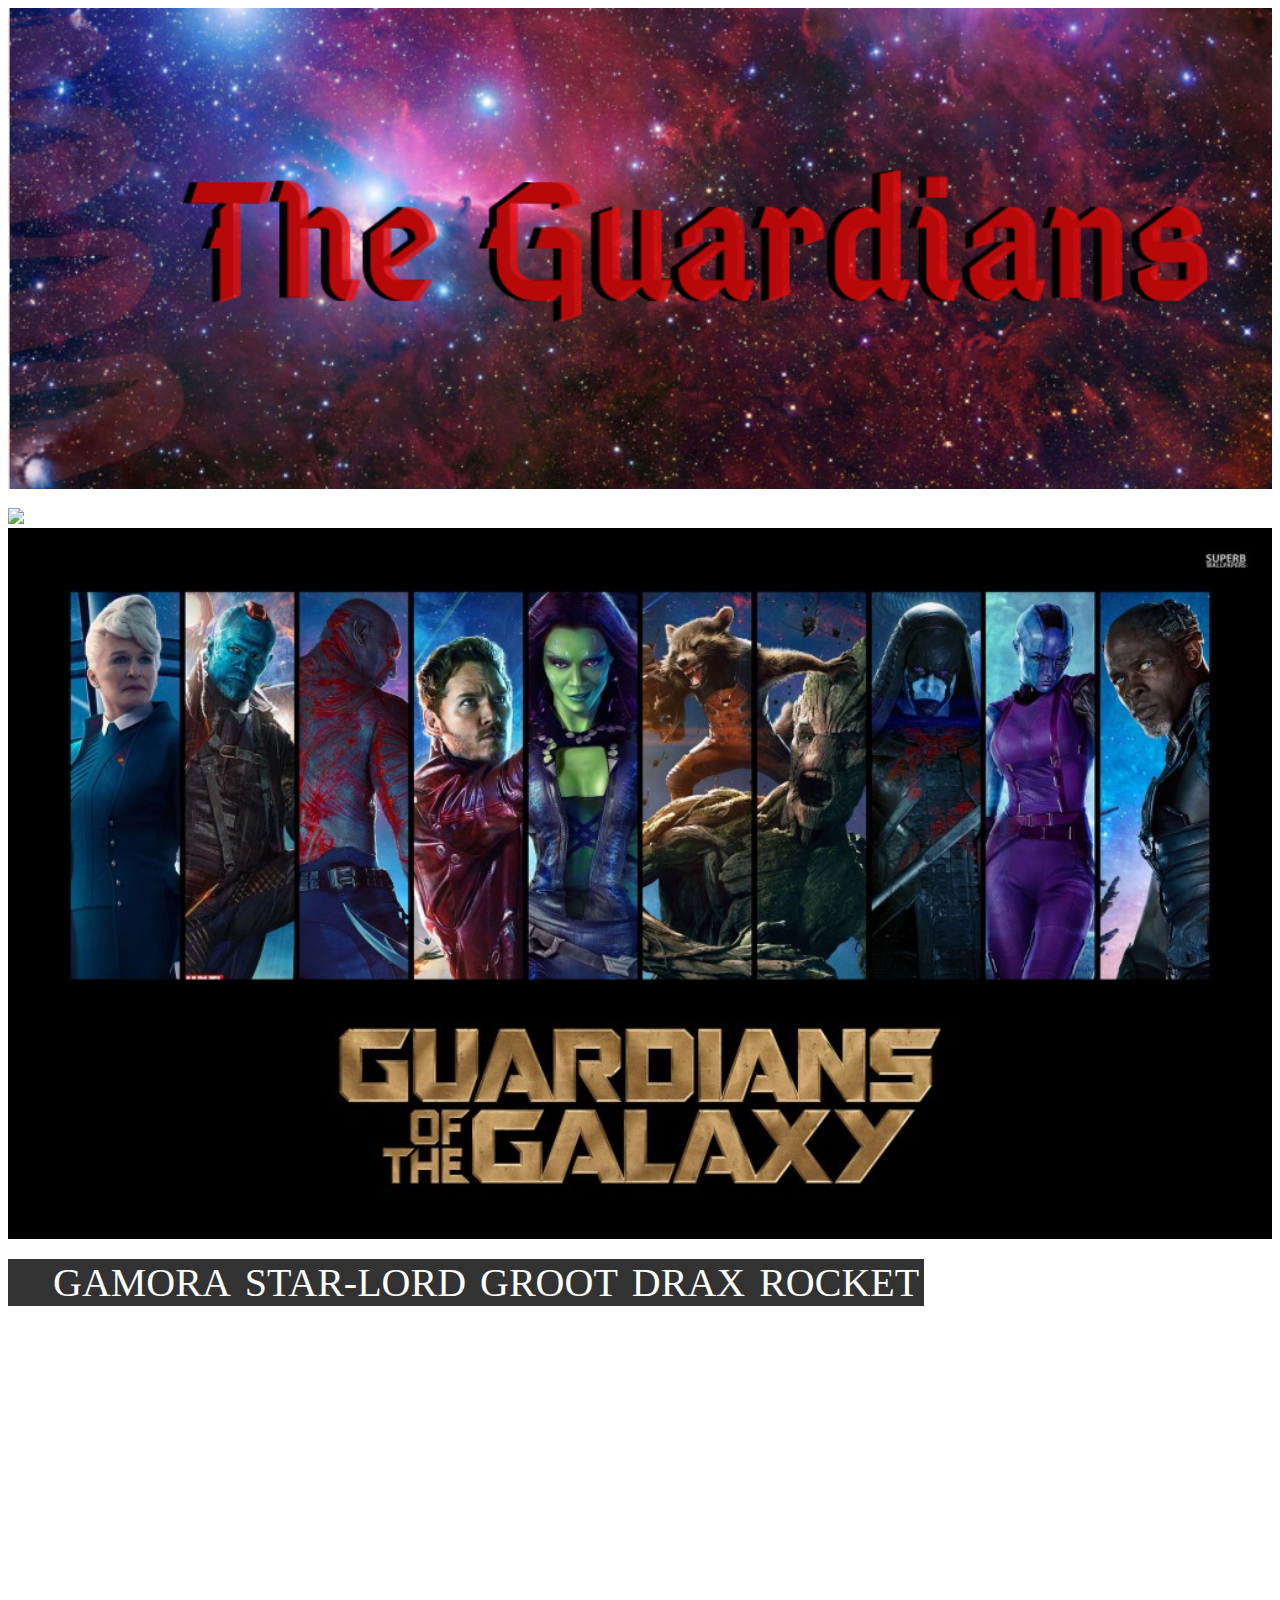
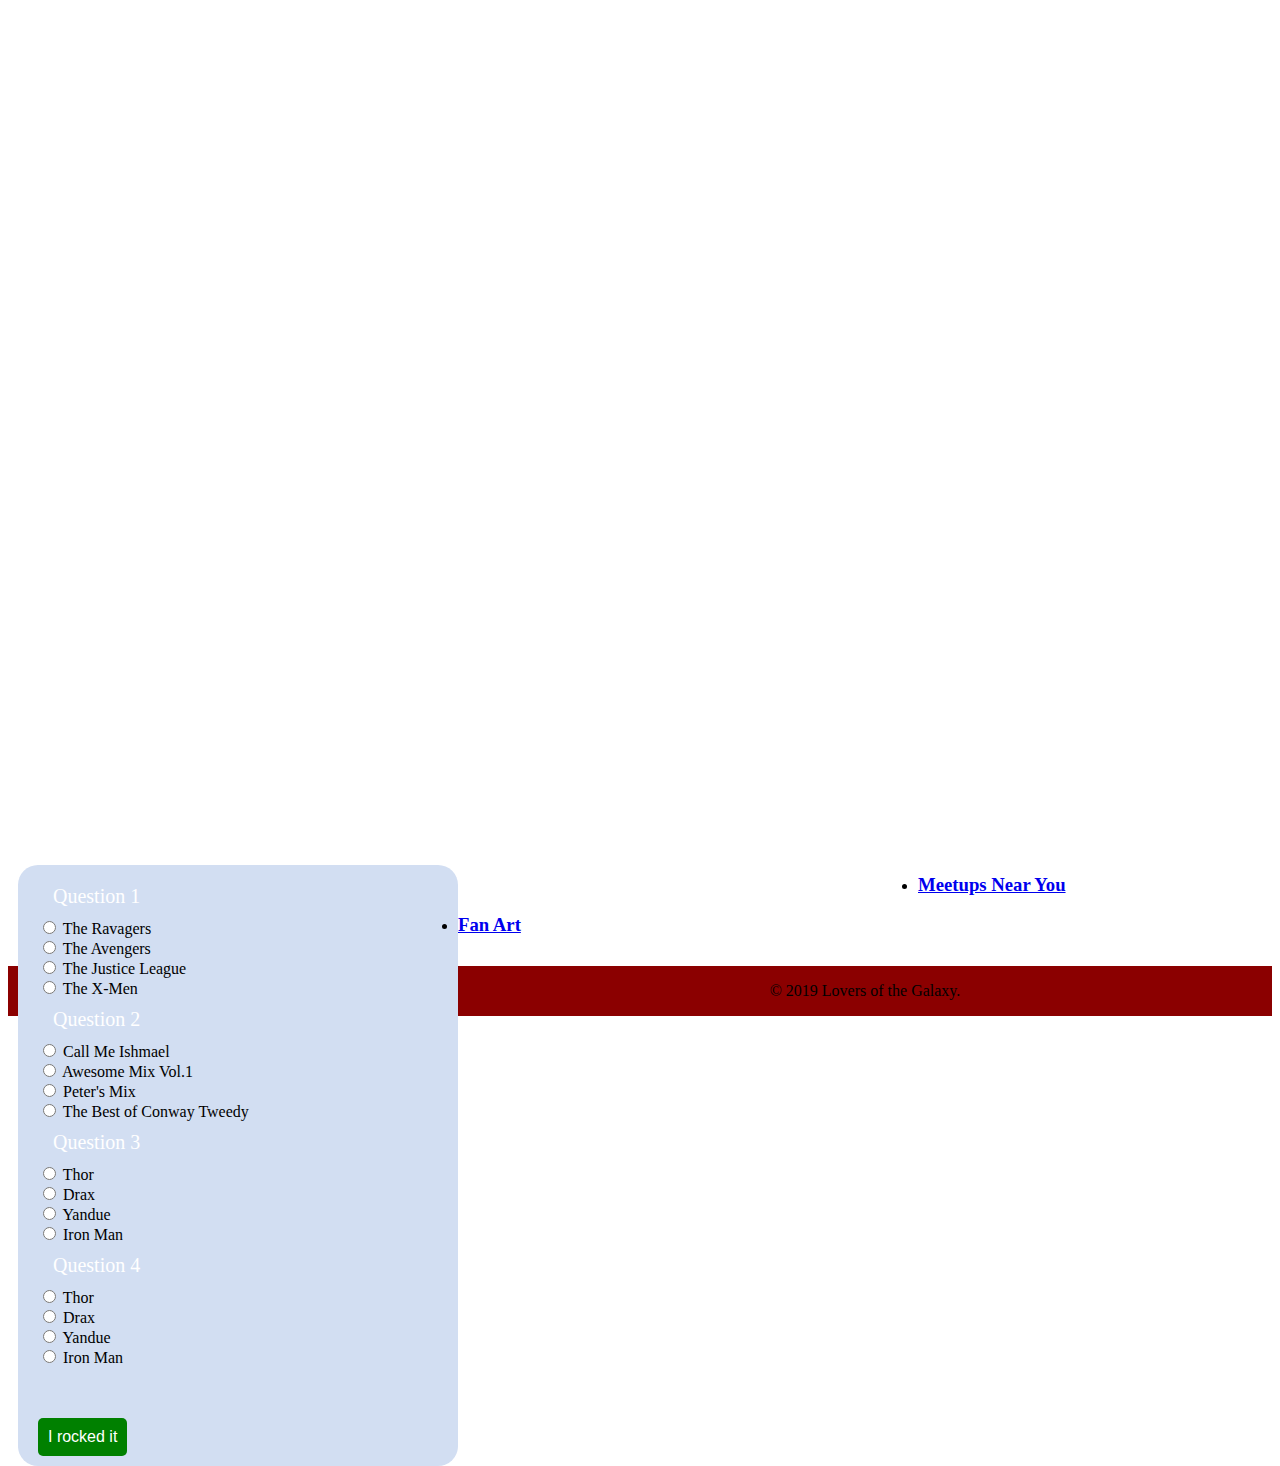
==== index.html @ bdd8164f "updated from last night" ====
<!DOCTYPE html>
<html>
<head>
    <title> Galaxy Fans</title>
    <!-- <link rel="stylesheet" href="./css/gamorastyle.css" -->
  <link rel="stylesheet" href="./css/main.css">


</head>

<body>

    <div class ="main-header">

<img src="./img/header.png">
    </div>



      <img src="https://icdn4.digitaltrends.com/image/guardians-of-the-galaxy-vol-2-2-1195x796.jpg" >
      <img src ="./img/main_page.jpg">
<!-- navigation -->
<div class="container2">
      <ul class="main-nav">
          <li><a href="./gamora.html"> Gamora </a></li>
          <li><a href="./starlord.html"> Star-Lord </a></li>
          <li><a href="./groot.html"> Groot </a></li>
          <li><a href="./drax.html"> Drax </a></li>
          <li><a href="./rocket.html"> Rocket </a></li>
      </ul>


<!--Text Begins-->



        <div class="welcome">
                <h2> Welcome </h2>
            <p> If you overwork it you become a cloud killer. There's nothing worse than a cloud killer. You can bend rivers. But when I get home, the only thing I have power over is the garbage. If you hypnotize it, it will go away. Look at them little rascals.

Let's do that again. A tree cannot be straight if it has a crooked trunk. By now you should be quite happy about what's happening here. Automatically, all of these beautiful, beautiful things will happen. This is your world, whatever makes you happy you can put in it. Go crazy.

Have fun with it. Didn't you know you had that much power? You can move mountains. You can do anything. See how easy it is to create a little tree right in your world.

            </p>
        </div>

<div class="container">
  	<div class="clearfix">

                <div class="secondary-col clearfix">

                    <h2> Galaxy Fans Unite </h2>
                    <p> If you overwork it you become a cloud killer. There's nothing worse than a cloud killer. You can bend rivers. But when I get home, the only thing I have power over is the garbage. If you hypnotize it, it will go away. Look at them little rascals.

              Let's do that again. A tree cannot be straight if it has a crooked trunk. By now you should be quite happy about what's happening here. Automatically, all of these beautiful, beautiful things will happen. This is your world, whatever makes you happy you can put in it. Go crazy.

              Have fun with it. Didn't you know you had that much power? You can move mountains. You can do anything. See how easy it is to create a little tree right in your world.

              We start with a vision in our heart, and we put it on canvas. All you have to do is let your imagination go wild. If I paint something, I don't want to have to explain what it is. Learn when to stop. We have all at one time or another mixed some mud. Any little thing can be your friend if you let it be.
                    </p>

                  </div>

              <div class="primary-col clearfix">
                  <h2> New and Exciting </h2>

                <p> Let's do that again. A tree cannot be straight if it has a crooked trunk. By now you should be quite happy about what's happening here. Automatically, all of these beautiful, beautiful things will happen. This is your world, whatever makes you happy you can put in it. Go crazy.

                Have fun with it. Didn't you know you had that much power? You can move mountains. You can do anything. See how easy it is to create a little tree right in your world.

                We start with a vision in our heart, and we put it on canvas. All you have to do is let your imagination go wild. If I paint something, I don't want to have to explain what it is. Learn when to stop. We have all at one time or another mixed some mud. Any little thing can be your friend if you let it be.
                      </p>
                </div>
          </div>

</div>

        <div class="text3">
<!-- will be able to take quick 10 question quiz on GOTG -->
                  <h2> Are you a superfan? Take the quiz! </h2>
                  <p> If you overwork it you become a cloud killer. There's nothing worse than a cloud killer. You can bend rivers. But when I get home, the only thing I have power over is the garbage. If you hypnotize it, it will go away. Look at them little rascals.

            Let's do that again. A tree cannot be straight if it has a crooked trunk. By now you should be quite happy about what's happening here. Automatically, all of these beautiful, beautiful things will happen. This is your world, whatever makes you happy you can put in it. Go crazy.

            Have fun with it. Didn't you know you had that much power? You can move mountains. You can do anything. See how easy it is to create a little tree right in your world.

            We start with a vision in our heart, and we put it on canvas. All you have to do is let your imagination go wild. If I paint something, I don't want to have to explain what it is. Learn when to stop. We have all at one time or another mixed some mud. Any little thing can be your friend if you let it be.
                  </p>
                </div>
<!-- Quiz -->

  <div class="quiz">

        <form id = "quiz" name = "quiz" >

                  <p> Question 1</p>
                  <input id = "mc" type = "radio" name = "question1" value = "The Ravagers"> The Ravagers<br>
                  <input id = "mc" type = "radio" name = "question1" value = "The Avengers"> The Avengers<br>
                  <input id = "mc" type = "radio" name = "question1" value = "The Justice League"> The Justice League<br>
                  <input id = "mc" type = "radio" name = "question1" value = "The X-Men"> The X-Men<br>
                  <p> Question 2  </p>
                  <input id = "mc" type = "radio" name = "question2" value = "Call Me Ishmel"> Call Me Ishmael <br>
                  <input id = "mc" type = "radio" name = "question2" value = "Awesome Mix Vol. 1" > Awesome Mix Vol.1<br>
                  <input id = "mc" type = "radio" name = "question2" value = "Peter's Mix" > Peter's Mix <br>
                  <input id = "mc" type = "radio" name = "question2" value = "The Best of Conway Tweedy" > The Best of Conway Tweedy <br>
                  <p> Question 3</p>
                  <input id = "mc" type = "radio" name = "question3" value = "Thor"> Thor <br>
                  <input id = "mc" type = "radio" name = "question3" value = "Drax"> Drax <br>
                  <input id = "mc" type = "radio" name = "question3" value = "Yandue"> Yandue <br>
                  <input id = "mc" type = "radio" name = "question3" value = "Iron_Man"> Iron Man <br>
                  <p> Question 4</p>
                  <input id = "mc" type = "radio" name = "question4" value = "Thor"> Thor <br>
                  <input id = "mc" type = "radio" name = "question4" value = "Drax"> Drax <br>
                  <input id = "mc" type = "radio" name = "question4" value = "Yandue"> Yandue <br>
                  <input id = "mc" type = "radio" name = "question4" value = "Iron_Man"> Iron Man <br>
                    <br><br>
                  <input id = "button" type = "button" value = "I rocked it" onclick = "check();">
          </form>

          <div id = "once_checked">
            <p id = "number_correct"></p>
            <p id ="message"></p>

          </div>
        </div>

              <!-- links to other sites -->

    <div class="links">
      <!-- Chat box so you can find places to meet in your city questions city state zip code opens form -->
          <li><a href="#">  <h3> Meetups Near You </h3> </a></li>
    </div>

    <div class="links">
      <!-- Links to Deviant art fan page of GOTG will open new tab  -->
          <li><a href="https://www.deviantart.com/popular-all-time/?section=&global=1&q=guardians+of+the+galaxy">  <h3> Fan Art </h3> </a></li>
    </div>
      <footer class= "main-footer">
          <span>&copy; 2019 Lovers of the Galaxy.</span>
      </footer>
        <script src= "./js/apps.js"></script>
  </body>
</html>
---- css/gamorastyle.css ----
body {
  background-attachment: fixed;
  background-image: url("https://i.pinimg.com/originals/20/fe/d6/20fed66c2bb51531210bff6a560cf13b.jpg");
  background-repeat:no-repeat;
  background-size: cover;

}


img {
  width:100%;
  max-width:70%;

}

/* img,
drax {
  width:100%;
  max-width:100%;
} */

p {
 margin:25px 50px 25px 50px;
 padding: 0 10px 0 10px ;
 color: white;
 font-size: 10px;
}

h1 {
   font-size: 50px;
   padding: -10px 0 ;

 }

/* Containers */

.main-footer {
  background: darkgreen;
  padding:1em 0;
  margin-top: 30px;
  text-align:center;
}
/* Navigation Bar */
.main-nav  {
  display:block;
  text-align: right;
  padding: 10px 15px;


}

.main-nav a {
  font-size: 2em;
  color: red;
  text-transform: uppercase;
  text-decoration: none;
}

.main-nav a:hover {
  color: #093a58;
  text-decoration:none;
}



.main-nav li {
  display:inline;
  margin-left:10px;

}






/* =================================
  Media Queries- Responsive Layout
==================================== */

@media (min-width: 789px) {

  .main-header {
    position:fixed;
    width:100%;
    box-shadow: 0 1px 4px rgba(0, 0, 0, .4);
    top:0;


  }

  body {
    padding-top:83px;
  }

}

@media (min-width:300px {

  .main-header {
    position:fixed;
    width:100%;
    background: grey;
    box-shadow: 0 1px 4px rbga(0, 0, 0, .4);
    top:0;
  }


}
---- css/main.css ----
/* =============================
Base Styles ===================== */

/*main  */
 @font-face {
  font-family:"myFirstFont";
  src: url(http://fontstruct.com/fontstructions/show/1028404);
}

body {
  background-attachment: fixed;
  background-image: url("https://png.pngtree.com/thumb_back/fw800/back_pic/04/10/56/445818251bc163e.jpg");
  background-repeat:no-repeat;
  background-size: cover;



}


h1 {
  color: White;
  Font-size: 60px;


}

h2 {
  color:white;
  font-size: 50px;

}

img {
  max-width:100%;
  width: 100%;
  padding-top: 0em:

}


p {
  color:white;
  font-family: cursive;
  margin:10px 15px ;
}


.welcome {
  padding: 0 50px 0 50px;


}

.text3 {

}




/* ---- Layout Containers ---- */
.main-header {
  margin-bottom: 15px;

}


.main-nav {
  color: red;
  background-color: black;
  opacity:.8;
  display:inline-block;
}

.main-footer {
  background: darkred;
  padding:1em 0;
  margin-top: 30px;
  text-align:center;
}


/*Main Navigation*/

.main-nav a{
  color:white;
  font-size: 40px;
  padding: 1px 5px;
  text-decoration: none;
  text-transform: uppercase;


}
.main-nav a:hover {
  color: green;
  text-decoration: none;
  text-transform: uppercase;


}

/* Quiz */
once_checked {
    visibility: hidden;
}

#quiz {
	margin-left: 10px;
	background: #d2def2;
	padding: 10px 20px 10px 20px;
	width: 400px;
	border-radius: 20px;
	float: left;

}
#button {
	background: green;
	border: none;
	border-radius: 5px;
	padding: 10px;
	color: white;
	font-size: 16px;
	transition-duration: .5s;
	margin-top: 15px;
}



#button:hover {
	background: white;
	border: 1px solid green;
	color: black;
	cursor: pointer;

}

#once_checked {
	visibility: hidden;
	background: #ff5459;
	padding: 10px 20px 10px 20px;
	width: 400px;
	border-radius: 20px;
	float: left;
	margin-left: 20px;
	font-size: 30px;


}
#mc {
	display: inline;
} 



/* Bottom links */
.links a:hover {
  color: green;
  text-decoration: none;
}


.main-nav li {
  display: inline-block;
  color: red;
  text-decoration: none;

}

/* Responsive Layout */

@media (min-width: 789px) {

.container {
   width:100%;
   margin: auto;

 }
 p {
   font-size: 2em;

 }


   .primary-col {
     /* background-color: lightgrey;
     background-size: cover;
     opacity:.5; */
     float:left;
     width:auto;

   }

   .secondary-col {
     /* background-color: lightgrey;
     background-size: cover;
     opacity:.5; */
     float:left;
     width:auto;

   }

  /* columns */

  .clearfix::after {
    content: "";
      clear: both;
    display: table;

}


@media (min-width: 1015px) {

.container {
   width:100%;
   margin: auto;

 }
 p {
 font-size: 20px;}


   .primary-col {
     /* background-color: lightgrey;
     background-size: cover;
     opacity:.5; */
     float:left;
     width:60%;

   }

   .secondary-col {
     /* background-color: lightgrey;
     background-size: cover;
     opacity:.5; */
     float:right;
     width:40%;

   }
   .clearfix::after {
     content: "";
       clear: both;
     display: table;

   }
}
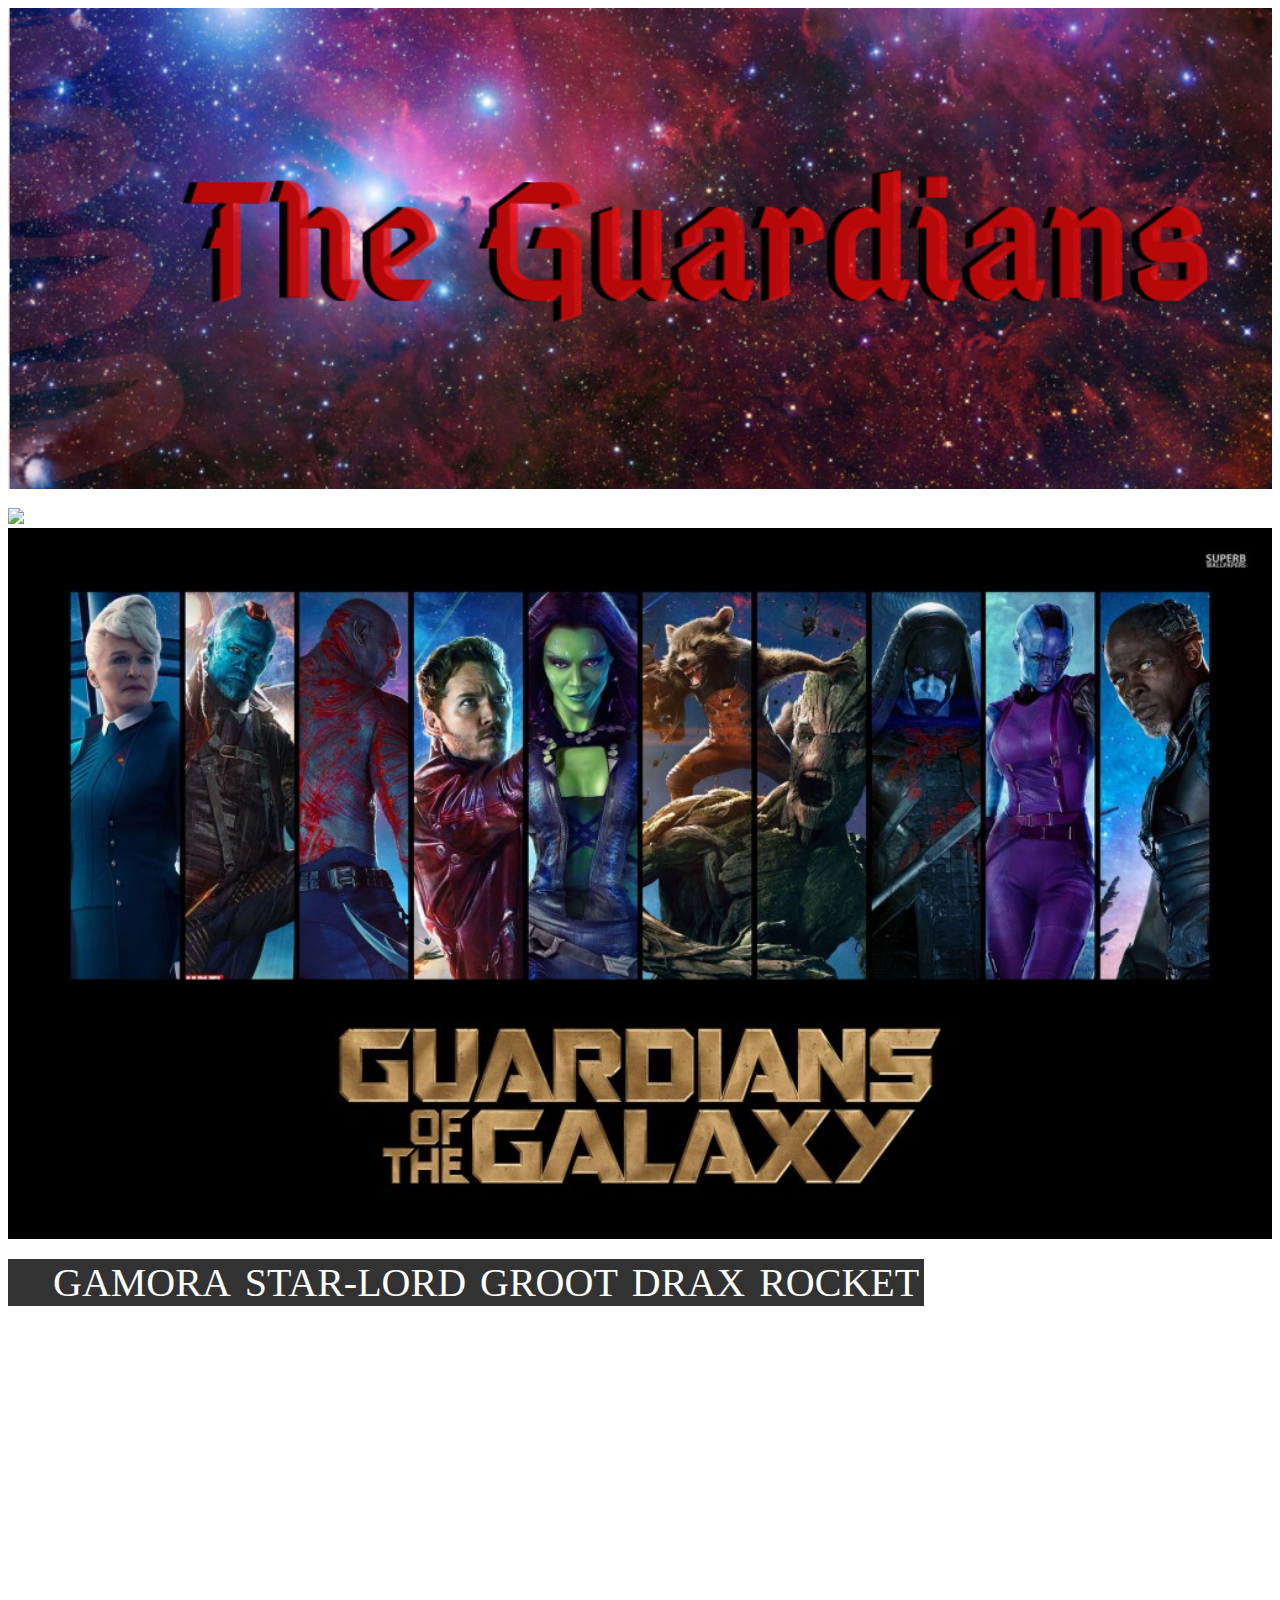
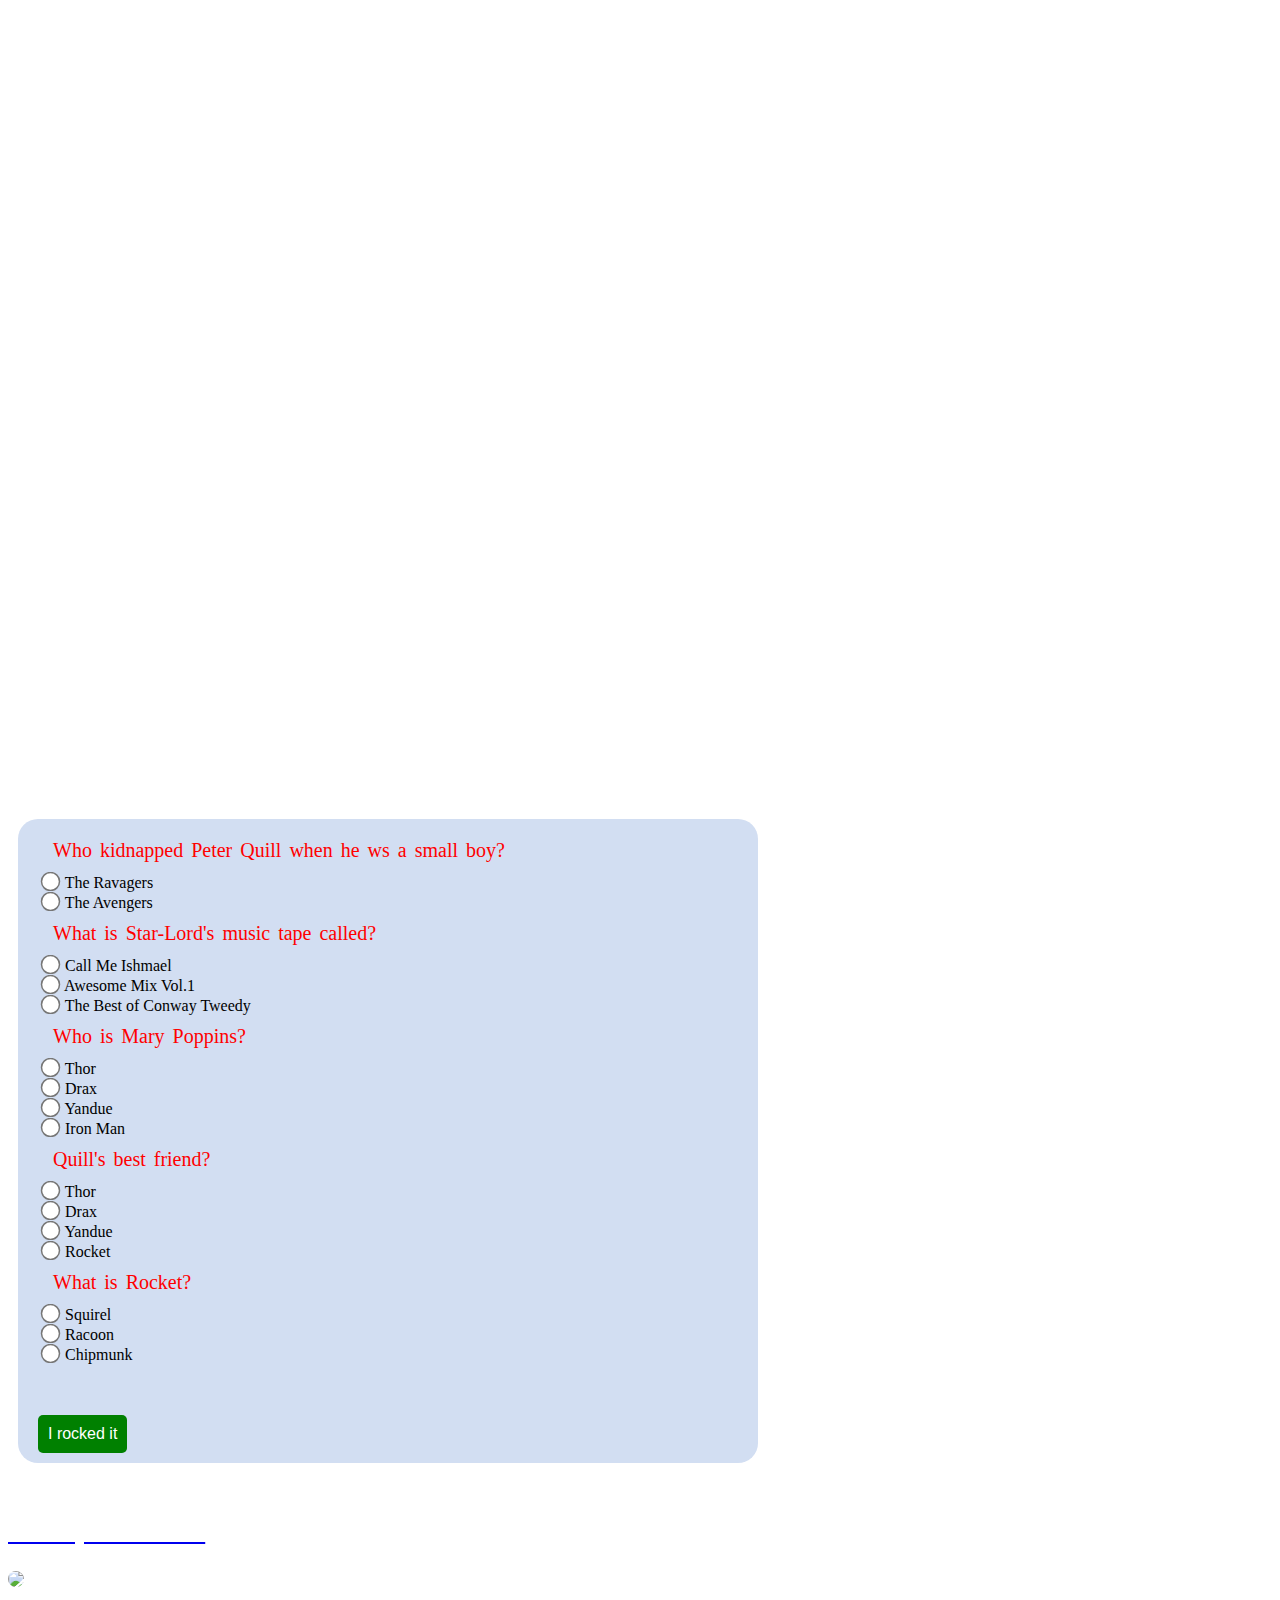
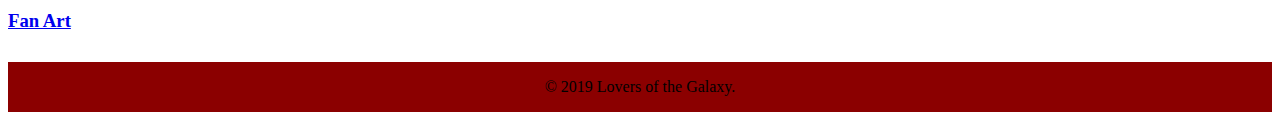
==== commit 9b209dd6: "form tweaks" ====
--- a/index.html
+++ b/index.html
@@ -78,49 +78,47 @@
 
         <div class="text3">
 <!-- will be able to take quick 10 question quiz on GOTG -->
-                  <h2> Are you a superfan? Take the quiz! </h2>
+                  <h2> Are you a superfan? Take the quick quiz! </h2>
                   <p> If you overwork it you become a cloud killer. There's nothing worse than a cloud killer. You can bend rivers. But when I get home, the only thing I have power over is the garbage. If you hypnotize it, it will go away. Look at them little rascals.
 
-            Let's do that again. A tree cannot be straight if it has a crooked trunk. By now you should be quite happy about what's happening here. Automatically, all of these beautiful, beautiful things will happen. This is your world, whatever makes you happy you can put in it. Go crazy.
-
-            Have fun with it. Didn't you know you had that much power? You can move mountains. You can do anything. See how easy it is to create a little tree right in your world.
-
-            We start with a vision in our heart, and we put it on canvas. All you have to do is let your imagination go wild. If I paint something, I don't want to have to explain what it is. Learn when to stop. We have all at one time or another mixed some mud. Any little thing can be your friend if you let it be.
+            Let's do that again. xplain what it is. Learn when to stop. We have all at one time or another mixed some mud. Any little thing can be your friend if you let it be.
                   </p>
                 </div>
-<!-- Quiz -->
+<!-- Quiz Form  -->
 
   <div class="quiz">
 
         <form id = "quiz" name = "quiz" >
 
-                  <p> Question 1</p>
+                  <p class="questions"> Who kidnapped Peter Quill when he ws a small boy?</p>
                   <input id = "mc" type = "radio" name = "question1" value = "The Ravagers"> The Ravagers<br>
                   <input id = "mc" type = "radio" name = "question1" value = "The Avengers"> The Avengers<br>
-                  <input id = "mc" type = "radio" name = "question1" value = "The Justice League"> The Justice League<br>
-                  <input id = "mc" type = "radio" name = "question1" value = "The X-Men"> The X-Men<br>
-                  <p> Question 2  </p>
+
+                  <p class="questions"> What is Star-Lord's music tape called?  </p>
                   <input id = "mc" type = "radio" name = "question2" value = "Call Me Ishmel"> Call Me Ishmael <br>
-                  <input id = "mc" type = "radio" name = "question2" value = "Awesome Mix Vol. 1" > Awesome Mix Vol.1<br>
-                  <input id = "mc" type = "radio" name = "question2" value = "Peter's Mix" > Peter's Mix <br>
+                  <input id = "mc" type = "radio" name = "question2" value = "Awesome Mix Vol.1" > Awesome Mix Vol.1<br>
                   <input id = "mc" type = "radio" name = "question2" value = "The Best of Conway Tweedy" > The Best of Conway Tweedy <br>
-                  <p> Question 3</p>
+                  <p class="questions"> Who is Mary Poppins?</p>
                   <input id = "mc" type = "radio" name = "question3" value = "Thor"> Thor <br>
                   <input id = "mc" type = "radio" name = "question3" value = "Drax"> Drax <br>
                   <input id = "mc" type = "radio" name = "question3" value = "Yandue"> Yandue <br>
                   <input id = "mc" type = "radio" name = "question3" value = "Iron_Man"> Iron Man <br>
-                  <p> Question 4</p>
+                  <p class="questions">Quill's best friend?</p>
                   <input id = "mc" type = "radio" name = "question4" value = "Thor"> Thor <br>
                   <input id = "mc" type = "radio" name = "question4" value = "Drax"> Drax <br>
                   <input id = "mc" type = "radio" name = "question4" value = "Yandue"> Yandue <br>
-                  <input id = "mc" type = "radio" name = "question4" value = "Iron_Man"> Iron Man <br>
+                  <input id = "mc" type = "radio" name = "question4" value = "Rocket"> Rocket <br>
+                  <p class="questions"> What is Rocket?</p>
+                  <input id = "mc" type = "radio" name = "question5" value = "Squirel"> Squirel <br>
+                  <input id = "mc" type = "radio" name = "question5" value = "Raccoon"> Racoon <br>
+                  <input id = "mc" type = "radio" name = "question5" value = "Chipmunk"> Chipmunk <br>
                     <br><br>
                   <input id = "button" type = "button" value = "I rocked it" onclick = "check();">
           </form>
 
           <div id = "once_checked">
             <p id = "number_correct"></p>
-            <p id ="message"></p>
+            <p id ="messages"></p>
 
           </div>
         </div>
@@ -129,7 +127,8 @@
 
     <div class="links">
       <!-- Chat box so you can find places to meet in your city questions city state zip code opens form -->
-          <li><a href="#">  <h3> Meetups Near You </h3> </a></li>
+          <li><a href="https://www.meetup.com/find/games-sci-fi/">  <h3 class="meetUps"> Meetups Near You </h3> </a></li>
+          <img src ="./img/meetUpBanner.png" class="banner">
     </div>
 
     <div class="links">
--- a/css/main.css
+++ b/css/main.css
@@ -21,7 +21,7 @@
 
 h1 {
   color: White;
-  Font-size: 60px;
+  font-size: 60px;
 
 
 }
@@ -42,18 +42,24 @@
 
 p {
   color:white;
-  font-family: cursive;
   margin:10px 15px ;
-}
-
-
+  font-size: 40px;
+  word-spacing: 3px;
+}
+
+.questions{
+  color:Red;
+}
 .welcome {
   padding: 0 50px 0 50px;
 
 
 }
 
-.text3 {
+.meetUps {
+  font-size: 25px;
+  color: white;
+
 
 }
 
@@ -101,18 +107,24 @@
 
 }
 
-/* Quiz */
+/* Quiz Form  */
 once_checked {
     visibility: hidden;
 }
+input[type='radio']
+ { transform: scale(1.5);
+ padding:2px 2px;
+
+ }
+
 
 #quiz {
 	margin-left: 10px;
 	background: #d2def2;
 	padding: 10px 20px 10px 20px;
-	width: 400px;
+	width: 700px;
 	border-radius: 20px;
-	float: left;
+
 
 }
 #button {
@@ -142,7 +154,6 @@
 	padding: 10px 20px 10px 20px;
 	width: 400px;
 	border-radius: 20px;
-	float: left;
 	margin-left: 20px;
 	font-size: 30px;
 
@@ -150,15 +161,21 @@
 }
 #mc {
 	display: inline;
-} 
+  width:15px;
+}
 
 
 
 /* Bottom links */
-.links a:hover {
-  color: green;
-  text-decoration: none;
-}
+.links {
+  width:50%;
+  }
+
+
+  .banner {
+    border-radius: 50%;
+    width: 75%;
+  }
 
 
 .main-nav li {
@@ -184,18 +201,12 @@
 
 
    .primary-col {
-     /* background-color: lightgrey;
-     background-size: cover;
-     opacity:.5; */
      float:left;
      width:auto;
 
    }
 
    .secondary-col {
-     /* background-color: lightgrey;
-     background-size: cover;
-     opacity:.5; */
      float:left;
      width:auto;
 
@@ -218,23 +229,18 @@
    margin: auto;
 
  }
- p {
+
+  p {
  font-size: 20px;}
 
 
    .primary-col {
-     /* background-color: lightgrey;
-     background-size: cover;
-     opacity:.5; */
      float:left;
      width:60%;
 
    }
 
    .secondary-col {
-     /* background-color: lightgrey;
-     background-size: cover;
-     opacity:.5; */
      float:right;
      width:40%;
 
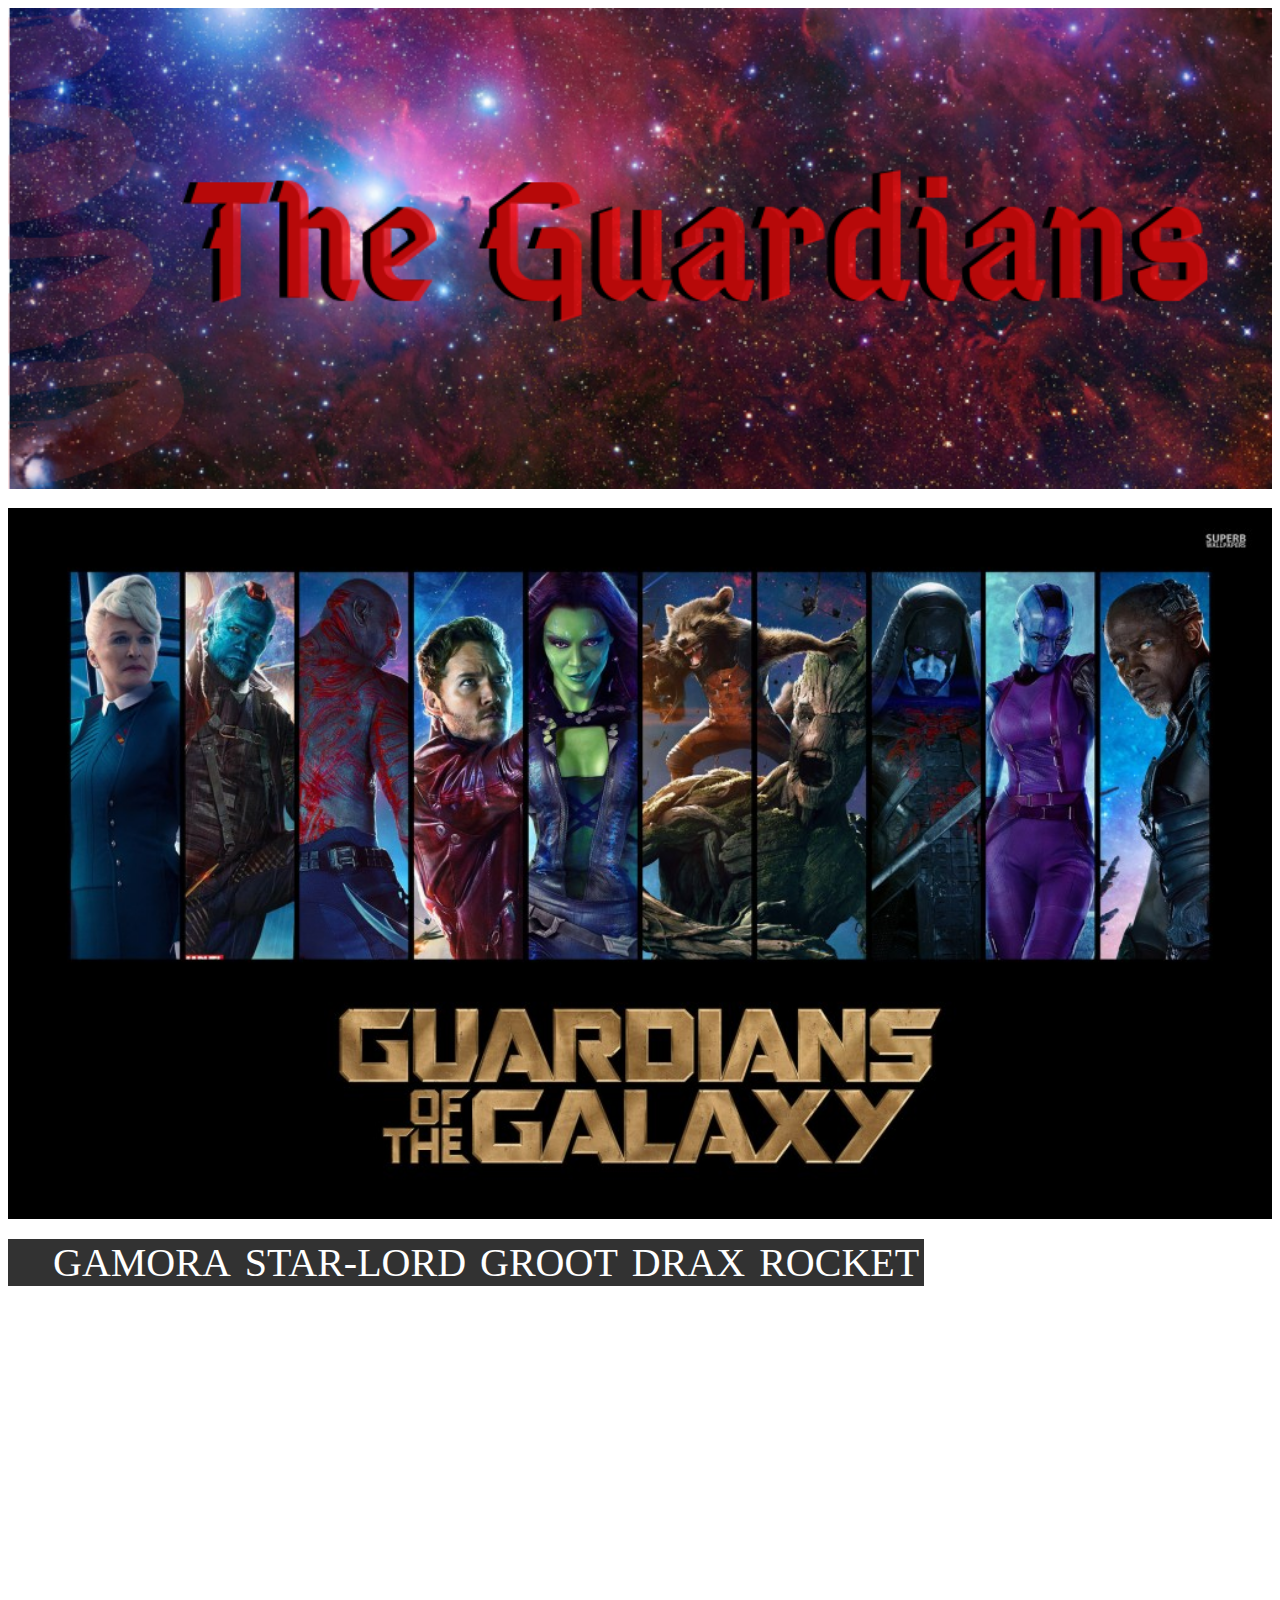
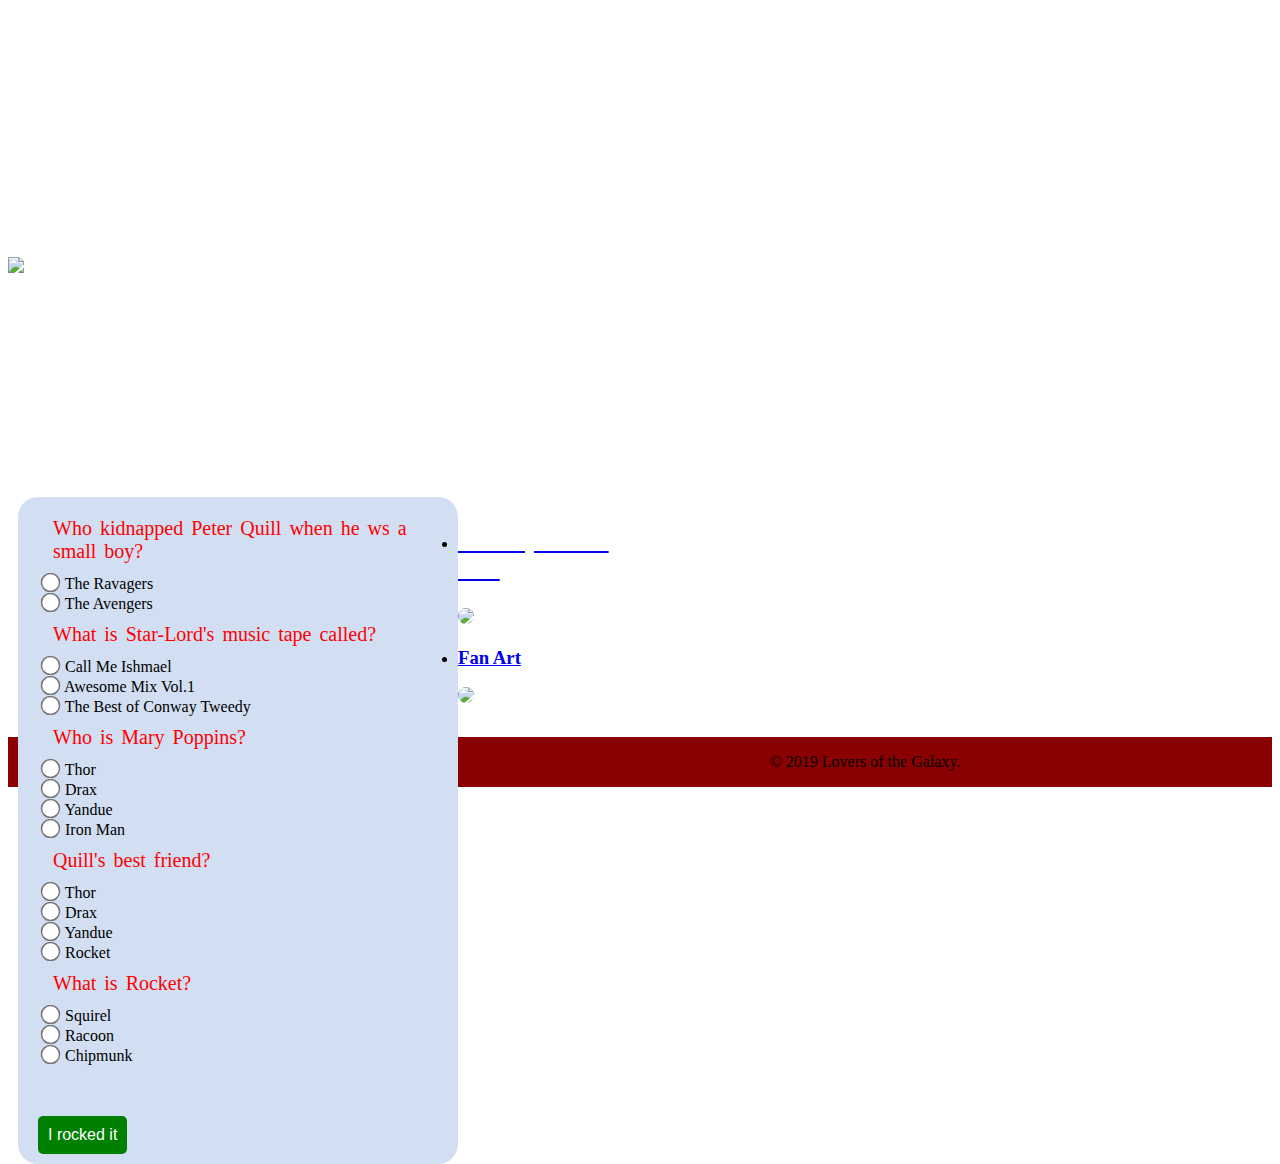
==== commit 2c84736f: "text updated" ====
--- a/index.html
+++ b/index.html
@@ -17,7 +17,7 @@
 
 
 
-      <img src="https://icdn4.digitaltrends.com/image/guardians-of-the-galaxy-vol-2-2-1195x796.jpg" >
+
       <img src ="./img/main_page.jpg">
 <!-- navigation -->
 <div class="container2">
@@ -36,12 +36,8 @@
 
         <div class="welcome">
                 <h2> Welcome </h2>
-            <p> If you overwork it you become a cloud killer. There's nothing worse than a cloud killer. You can bend rivers. But when I get home, the only thing I have power over is the garbage. If you hypnotize it, it will go away. Look at them little rascals.
-
-Let's do that again. A tree cannot be straight if it has a crooked trunk. By now you should be quite happy about what's happening here. Automatically, all of these beautiful, beautiful things will happen. This is your world, whatever makes you happy you can put in it. Go crazy.
-
-Have fun with it. Didn't you know you had that much power? You can move mountains. You can do anything. See how easy it is to create a little tree right in your world.
-
+            <p> Thank you for taking the time to view my website. Still a work in progress, I am very much proud of what has been accomplished in this short time. Please feel free to browse and paruse my sweet newbie code. This has been a challenging but  sweet experience.
+              I plan to continue to enhance this page and practice new found skills. I am truly excited and I hope you enjoy.
             </p>
         </div>
 
@@ -51,13 +47,8 @@
                 <div class="secondary-col clearfix">
 
                     <h2> Galaxy Fans Unite </h2>
-                    <p> If you overwork it you become a cloud killer. There's nothing worse than a cloud killer. You can bend rivers. But when I get home, the only thing I have power over is the garbage. If you hypnotize it, it will go away. Look at them little rascals.
-
-              Let's do that again. A tree cannot be straight if it has a crooked trunk. By now you should be quite happy about what's happening here. Automatically, all of these beautiful, beautiful things will happen. This is your world, whatever makes you happy you can put in it. Go crazy.
-
-              Have fun with it. Didn't you know you had that much power? You can move mountains. You can do anything. See how easy it is to create a little tree right in your world.
-
-              We start with a vision in our heart, and we put it on canvas. All you have to do is let your imagination go wild. If I paint something, I don't want to have to explain what it is. Learn when to stop. We have all at one time or another mixed some mud. Any little thing can be your friend if you let it be.
+                    <p> Somedays you just want to get off work and mello out to some Awesome jams! I created this space,for Galaxy fans alike and we welcome all to join in the vibes of all that is Guardians of the Galxay!. We hope you will be able to connect through meetups as well as through some
+                      really talented artists who also love the Guardians. Feel free to pop on over with the links below. Also, check out the individual pages of our favorite heros.
                     </p>
 
                   </div>
@@ -65,23 +56,19 @@
               <div class="primary-col clearfix">
                   <h2> New and Exciting </h2>
 
-                <p> Let's do that again. A tree cannot be straight if it has a crooked trunk. By now you should be quite happy about what's happening here. Automatically, all of these beautiful, beautiful things will happen. This is your world, whatever makes you happy you can put in it. Go crazy.
-
-                Have fun with it. Didn't you know you had that much power? You can move mountains. You can do anything. See how easy it is to create a little tree right in your world.
-
-                We start with a vision in our heart, and we put it on canvas. All you have to do is let your imagination go wild. If I paint something, I don't want to have to explain what it is. Learn when to stop. We have all at one time or another mixed some mud. Any little thing can be your friend if you let it be.
+                <p> Yes, you heard correctly. They are coming back to do it again. Not only did Thanos put a major damper on our love for the Avengers, but we just hadn't heard anything about GOTG3. But, back to jam out, save the galaxy, ours truly we have lift off for a third movie. How could they really ever top what has already been done.
+                  I seriously shed a few tears when Groot made the handle for Stormbreaker.... Chillls, I know Avengers reference but what else have I had, dramatics!! Any way, stay tuned for more info as I get it you will have it!
                       </p>
                 </div>
           </div>
 
 </div>
-
+  <img src="https://icdn4.digitaltrends.com/image/guardians-of-the-galaxy-vol-2-2-1195x796.jpg" >
         <div class="text3">
 <!-- will be able to take quick 10 question quiz on GOTG -->
                   <h2> Are you a superfan? Take the quick quiz! </h2>
-                  <p> If you overwork it you become a cloud killer. There's nothing worse than a cloud killer. You can bend rivers. But when I get home, the only thing I have power over is the garbage. If you hypnotize it, it will go away. Look at them little rascals.
-
-            Let's do that again. xplain what it is. Learn when to stop. We have all at one time or another mixed some mud. Any little thing can be your friend if you let it be.
+                  <p> A true super fan doesn't need 100 or thousands of triva questions. You either are or you aren't a superfan, but that's okay we still love you!!!! Take the short quiz we love doing things like this, keeps it interesting. I'll add a feature so that you guys can suggestions questions, maybe even an open chat. Who knows the galaxy is literally the limit
+                    here.
                   </p>
                 </div>
 <!-- Quiz Form  -->
@@ -124,17 +111,20 @@
         </div>
 
               <!-- links to other sites -->
+<div class="container3">
 
-    <div class="links">
-      <!-- Chat box so you can find places to meet in your city questions city state zip code opens form -->
-          <li><a href="https://www.meetup.com/find/games-sci-fi/">  <h3 class="meetUps"> Meetups Near You </h3> </a></li>
-          <img src ="./img/meetUpBanner.png" class="banner">
-    </div>
+              <div class="links">
+                <!-- Chat box so you can find places to meet in your city questions city state zip code opens form -->
+                    <li><a href="https://www.meetup.com/find/games-sci-fi/">  <h3 class="meetUps"> Meetups Near You </h3> </a></li>
+                    <img src ="./img/meetUpBanner.png" class="banner">
+              </div>
 
-    <div class="links">
-      <!-- Links to Deviant art fan page of GOTG will open new tab  -->
-          <li><a href="https://www.deviantart.com/popular-all-time/?section=&global=1&q=guardians+of+the+galaxy">  <h3> Fan Art </h3> </a></li>
-    </div>
+              <div class="links">
+                <!-- Links to Deviant art fan page of GOTG will open new tab  -->
+                    <li><a href="https://www.deviantart.com/popular-all-time/?section=&global=1&q=guardians+of+the+galaxy">  <h3 class "meetUps"> Fan Art </h3> </a></li>
+                    <img src= "./img/Fanart.jpg" class="banner">
+              </div>
+  </div>
       <footer class= "main-footer">
           <span>&copy; 2019 Lovers of the Galaxy.</span>
       </footer>
--- a/css/gamorastyle.css
+++ b/css/gamorastyle.css
@@ -24,7 +24,7 @@
  margin:25px 50px 25px 50px;
  padding: 0 10px 0 10px ;
  color: white;
- font-size: 10px;
+ font-size: 16px;
 }
 
 h1 {
--- a/css/main.css
+++ b/css/main.css
@@ -78,8 +78,15 @@
   background-color: black;
   opacity:.8;
   display:inline-block;
-}
-
+
+}
+form{
+  padding-bottom: 2em;
+}
+.container2 {
+
+
+}
 .main-footer {
   background: darkred;
   padding:1em 0;
@@ -108,9 +115,7 @@
 }
 
 /* Quiz Form  */
-once_checked {
-    visibility: hidden;
-}
+
 input[type='radio']
  { transform: scale(1.5);
  padding:2px 2px;
@@ -122,8 +127,9 @@
 	margin-left: 10px;
 	background: #d2def2;
 	padding: 10px 20px 10px 20px;
-	width: 700px;
+	width: 400px;
 	border-radius: 20px;
+  float:left;
 
 
 }
@@ -156,9 +162,12 @@
 	border-radius: 20px;
 	margin-left: 20px;
 	font-size: 30px;
-
-
-}
+  float:left;
+
+
+}
+
+
 #mc {
 	display: inline;
   width:15px;
@@ -169,6 +178,7 @@
 /* Bottom links */
 .links {
   width:50%;
+
   }
 
 
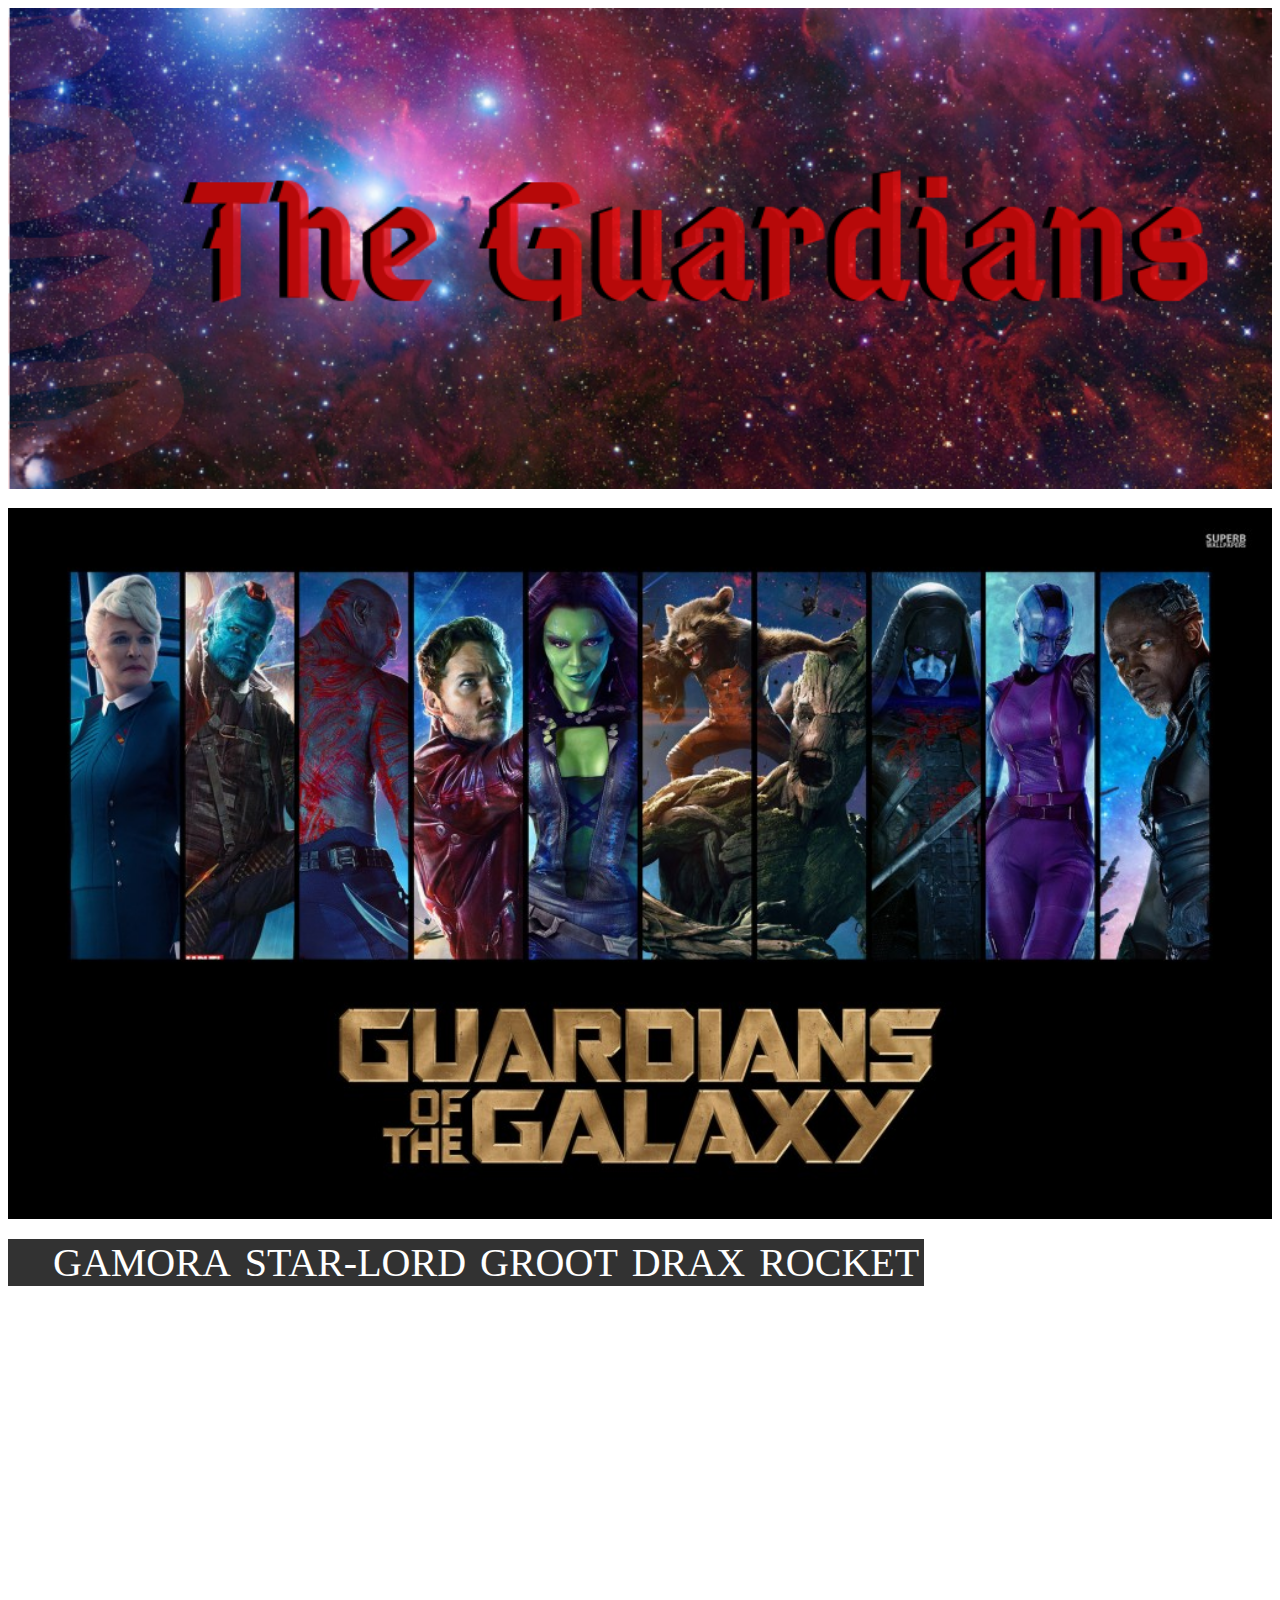
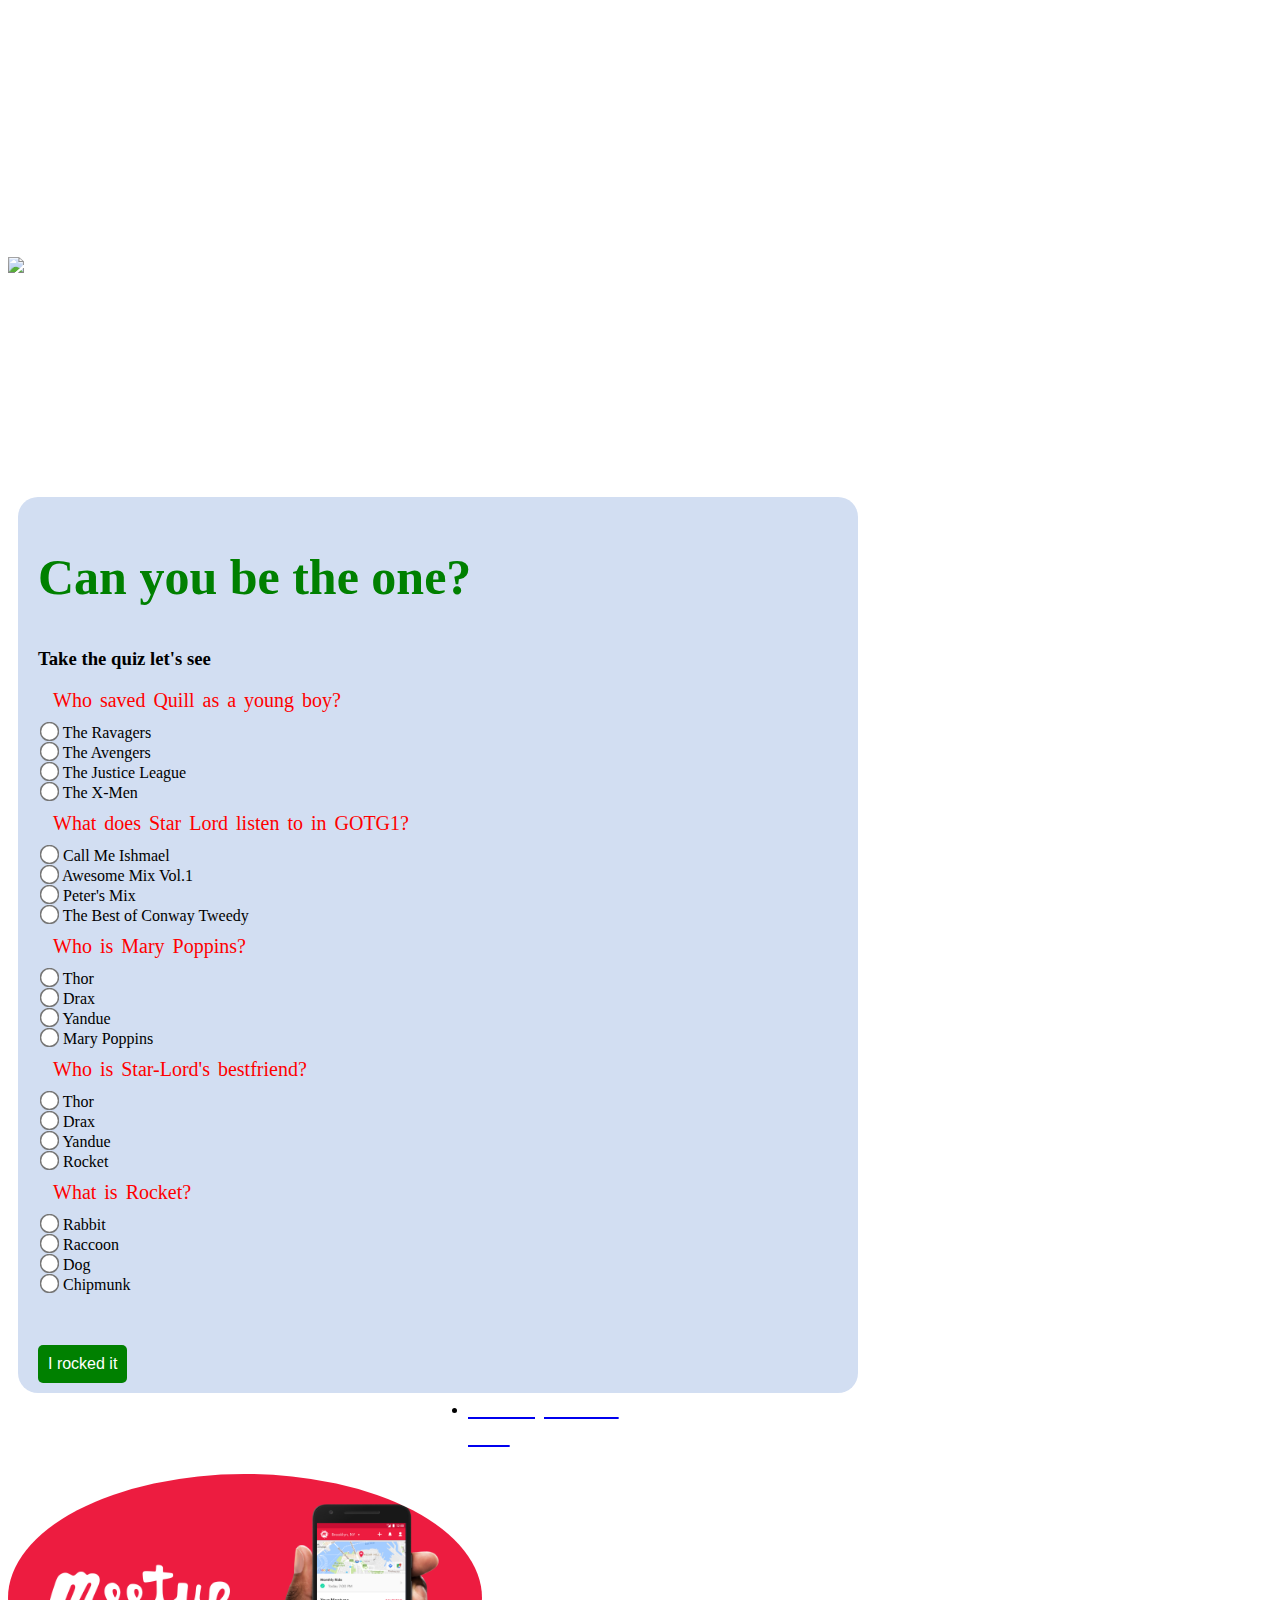
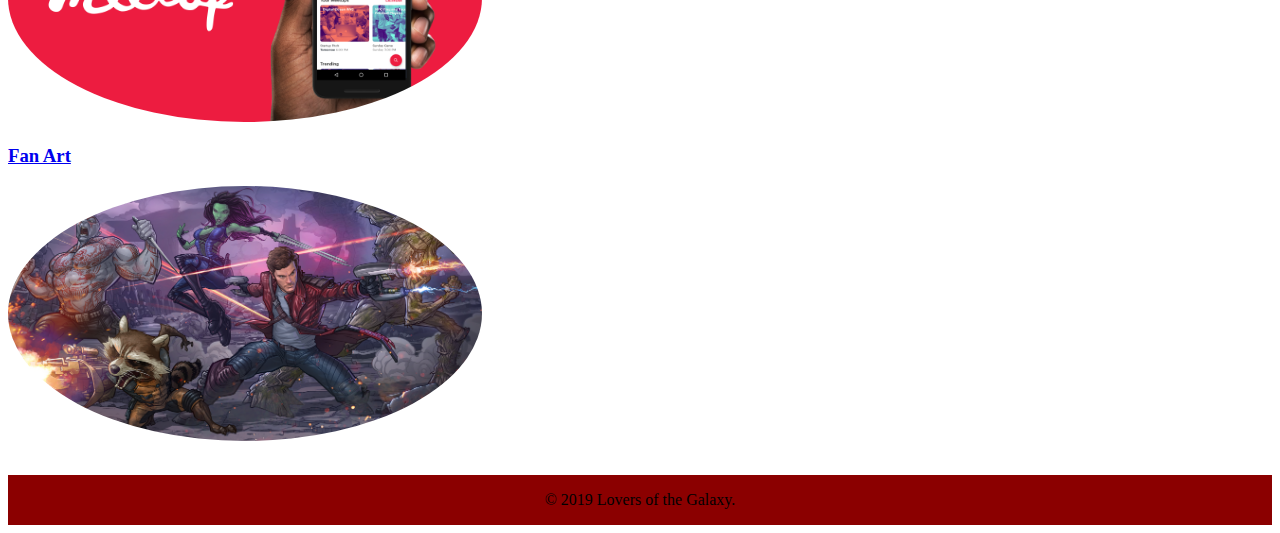
==== commit e7945857: "responsive quiz,issues with div containers" ====
--- a/index.html
+++ b/index.html
@@ -65,7 +65,7 @@
 </div>
   <img src="https://icdn4.digitaltrends.com/image/guardians-of-the-galaxy-vol-2-2-1195x796.jpg" >
         <div class="text3">
-<!-- will be able to take quick 10 question quiz on GOTG -->
+<!-- will be able to take quick quiz on GOTG -->
                   <h2> Are you a superfan? Take the quick quiz! </h2>
                   <p> A true super fan doesn't need 100 or thousands of triva questions. You either are or you aren't a superfan, but that's okay we still love you!!!! Take the short quiz we love doing things like this, keeps it interesting. I'll add a feature so that you guys can suggestions questions, maybe even an open chat. Who knows the galaxy is literally the limit
                     here.
@@ -76,36 +76,42 @@
   <div class="quiz">
 
         <form id = "quiz" name = "quiz" >
+                <h2 class="quiztitle"> Can you be the one?</h2> <h3>Take the quiz let's see</h1>
+                  <p class="questions"> Who saved Quill as a young boy?</p>
+                  <label><input type = "radio" name = "question1" value = "The Ravagers"> The Ravagers</label><br>
+                  <label><input type = "radio" name = "question1" value = "The Avengers"> The Avengers</label><br>
+                  <label><input type = "radio" name = "question1" value = "The Justice League"> The Justice League</label><br>
+                  <label><input type = "radio" name = "question1" value = "The X-Men"> The X-Men</label><br>
+                  <p class="questions">What does Star Lord listen to in GOTG1? </p>
+                  <label><input type = "radio" name = "question2" value = "Call Me Ishmel"> Call Me Ishmael </label><br>
+                  <label><input type = "radio" name = "question2" value = "Awesome Mix Vol. 1" > Awesome Mix Vol.1</label><br>
+                  <label><input type = "radio" name = "question2" value = "Peter's Mix" > Peter's Mix </label><br>
+                  <label><input type = "radio" name = "question2" value = "The Best of Conway Tweedy" > The Best of Conway Tweedy </label><br>
+                  <p class="questions"> Who is Mary Poppins?</p>
+                  <label><input type = "radio" name = "question3" value = "Thor"> Thor </label><br>
+                  <label><input type = "radio" name = "question3" value = "Drax"> Drax </label><br>
+                  <label><input type = "radio" name = "question3" value = "Yandue"> Yandue </label><br>
+                  <label><input type = "radio" name = "question3" value = "Mary Poppins"> Mary Poppins </label><br>
+                  <p class="questions"> Who is Star-Lord's bestfriend?</p>
+                  <label><input type = "radio" name = "question4" value = "Thor"> Thor </label><br>
+                  <label><input type = "radio" name = "question4" value = "Drax"> Drax </label><br>
+                  <label><input type = "radio" name = "question4" value = "Yandue"> Yandue </label><br>
+                  <label><input type = "radio" name = "question4" value = "Rocket"> Rocket </label><br>
+                  <p class="questions"> What is Rocket?</p>
+                  <label><input type = "radio" name = "question5" value = "Rabbit"> Rabbit </label><br>
+                  <label><input type = "radio" name = "question5" value = "Raccoon"> Raccoon </label><br>
+                  <label><input type = "radio" name = "question5" value = "Dog"> Dog </label><br>
+                  <label><input type = "radio" name = "question5" value = "Chipmunk"> Chipmunk </label><br>
+                    <br><br>
 
-                  <p class="questions"> Who kidnapped Peter Quill when he ws a small boy?</p>
-                  <input id = "mc" type = "radio" name = "question1" value = "The Ravagers"> The Ravagers<br>
-                  <input id = "mc" type = "radio" name = "question1" value = "The Avengers"> The Avengers<br>
+                    <input id = "button" type = "button" value = "I rocked it" onclick = "check();">
+                </form>
+              
 
-                  <p class="questions"> What is Star-Lord's music tape called?  </p>
-                  <input id = "mc" type = "radio" name = "question2" value = "Call Me Ishmel"> Call Me Ishmael <br>
-                  <input id = "mc" type = "radio" name = "question2" value = "Awesome Mix Vol.1" > Awesome Mix Vol.1<br>
-                  <input id = "mc" type = "radio" name = "question2" value = "The Best of Conway Tweedy" > The Best of Conway Tweedy <br>
-                  <p class="questions"> Who is Mary Poppins?</p>
-                  <input id = "mc" type = "radio" name = "question3" value = "Thor"> Thor <br>
-                  <input id = "mc" type = "radio" name = "question3" value = "Drax"> Drax <br>
-                  <input id = "mc" type = "radio" name = "question3" value = "Yandue"> Yandue <br>
-                  <input id = "mc" type = "radio" name = "question3" value = "Iron_Man"> Iron Man <br>
-                  <p class="questions">Quill's best friend?</p>
-                  <input id = "mc" type = "radio" name = "question4" value = "Thor"> Thor <br>
-                  <input id = "mc" type = "radio" name = "question4" value = "Drax"> Drax <br>
-                  <input id = "mc" type = "radio" name = "question4" value = "Yandue"> Yandue <br>
-                  <input id = "mc" type = "radio" name = "question4" value = "Rocket"> Rocket <br>
-                  <p class="questions"> What is Rocket?</p>
-                  <input id = "mc" type = "radio" name = "question5" value = "Squirel"> Squirel <br>
-                  <input id = "mc" type = "radio" name = "question5" value = "Raccoon"> Racoon <br>
-                  <input id = "mc" type = "radio" name = "question5" value = "Chipmunk"> Chipmunk <br>
-                    <br><br>
-                  <input id = "button" type = "button" value = "I rocked it" onclick = "check();">
-          </form>
 
           <div id = "once_checked">
             <p id = "number_correct"></p>
-            <p id ="messages"></p>
+            <p id ="message"></p>
 
           </div>
         </div>
--- a/css/main.css
+++ b/css/main.css
@@ -114,10 +114,73 @@
 
 }
 
+
+
+/* Bottom links */
+.links {
+  width:50%;
+
+  }
+
+
+  .banner {
+    border-radius: 50%;
+    width: 75%;
+  }
+
+
+.main-nav li {
+  display: inline-block;
+  color: red;
+  text-decoration: none;
+
+}
+
+/* Responsive Layout */
+/*  */
+/*  */
+/*  */
+
+@media (min-width: 789px) {
+
+.container {
+   width:100%;
+   margin: auto;
+
+ }
+ p {
+   font-size: 2em;
+
+ }
+
+
+   .primary-col {
+     float:left;
+     width:auto;
+
+   }
+
+   .secondary-col {
+     float:left;
+     width:auto;
+
+   }
+
+  /* columns */
+
+  .clearfix::after {
+    content: "";
+      clear: both;
+    display: table;
+
+}
 /* Quiz Form  */
-
-input[type='radio']
- { transform: scale(1.5);
+/*  radio button size change*/
+.quiztitle {
+  color:Green;
+}
+input[type='radio']{
+ transform: scale(1.5);
  padding:2px 2px;
 
  }
@@ -127,12 +190,13 @@
 	margin-left: 10px;
 	background: #d2def2;
 	padding: 10px 20px 10px 20px;
-	width: 400px;
+	width: 450px;
 	border-radius: 20px;
   float:left;
 
 
 }
+/* quiz button layout  */
 #button {
 	background: green;
 	border: none;
@@ -164,71 +228,12 @@
 	font-size: 30px;
   float:left;
 
-
-}
-
-
-#mc {
-	display: inline;
-  width:15px;
-}
-
-
-
-/* Bottom links */
-.links {
-  width:50%;
-
-  }
-
-
-  .banner {
-    border-radius: 50%;
-    width: 75%;
-  }
-
-
-.main-nav li {
-  display: inline-block;
-  color: red;
-  text-decoration: none;
-
-}
-
-/* Responsive Layout */
-
-@media (min-width: 789px) {
-
-.container {
-   width:100%;
-   margin: auto;
-
- }
- p {
-   font-size: 2em;
-
- }
-
-
-   .primary-col {
-     float:left;
-     width:auto;
-
-   }
-
-   .secondary-col {
-     float:left;
-     width:auto;
-
-   }
-
-  /* columns */
-
-  .clearfix::after {
-    content: "";
-      clear: both;
-    display: table;
-
+}
+
+clearfix::after {
+  content: "";
+  clear:both;
+  display:table;
 }
 
 
@@ -261,4 +266,65 @@
      display: table;
 
    }
-}
+
+   .quiztitle {
+     color:Green;
+   }
+   input[type='radio']{
+    transform: scale(1.5);
+    padding:2px 2px;
+
+    }
+
+
+   #quiz {
+   	margin-left: 10px;
+   	background: #d2def2;
+   	padding: 10px 20px 10px 20px;
+   	width: 800px;
+   	border-radius: 20px;
+     float:left;
+
+
+   }
+   /* quiz button layout  */
+   #button {
+   	background: green;
+   	border: none;
+   	border-radius: 5px;
+   	padding: 10px;
+   	color: white;
+   	font-size: 16px;
+   	transition-duration: .5s;
+   	margin-top: 15px;
+   }
+
+
+
+   #button:hover {
+   	background: white;
+   	border: 1px solid green;
+   	color: black;
+   	cursor: pointer;
+
+   }
+
+   #once_checked {
+   	visibility: hidden;
+   	background: #ff5459;
+   	padding: 10px 20px 10px 20px;
+   	width: 400px;
+   	border-radius: 20px;
+   	margin-left: 20px;
+   	font-size: 30px;
+     float:left;
+
+   }
+
+   clearfix::after {
+     content: "";
+     clear:both;
+     display:table;
+   }
+
+}
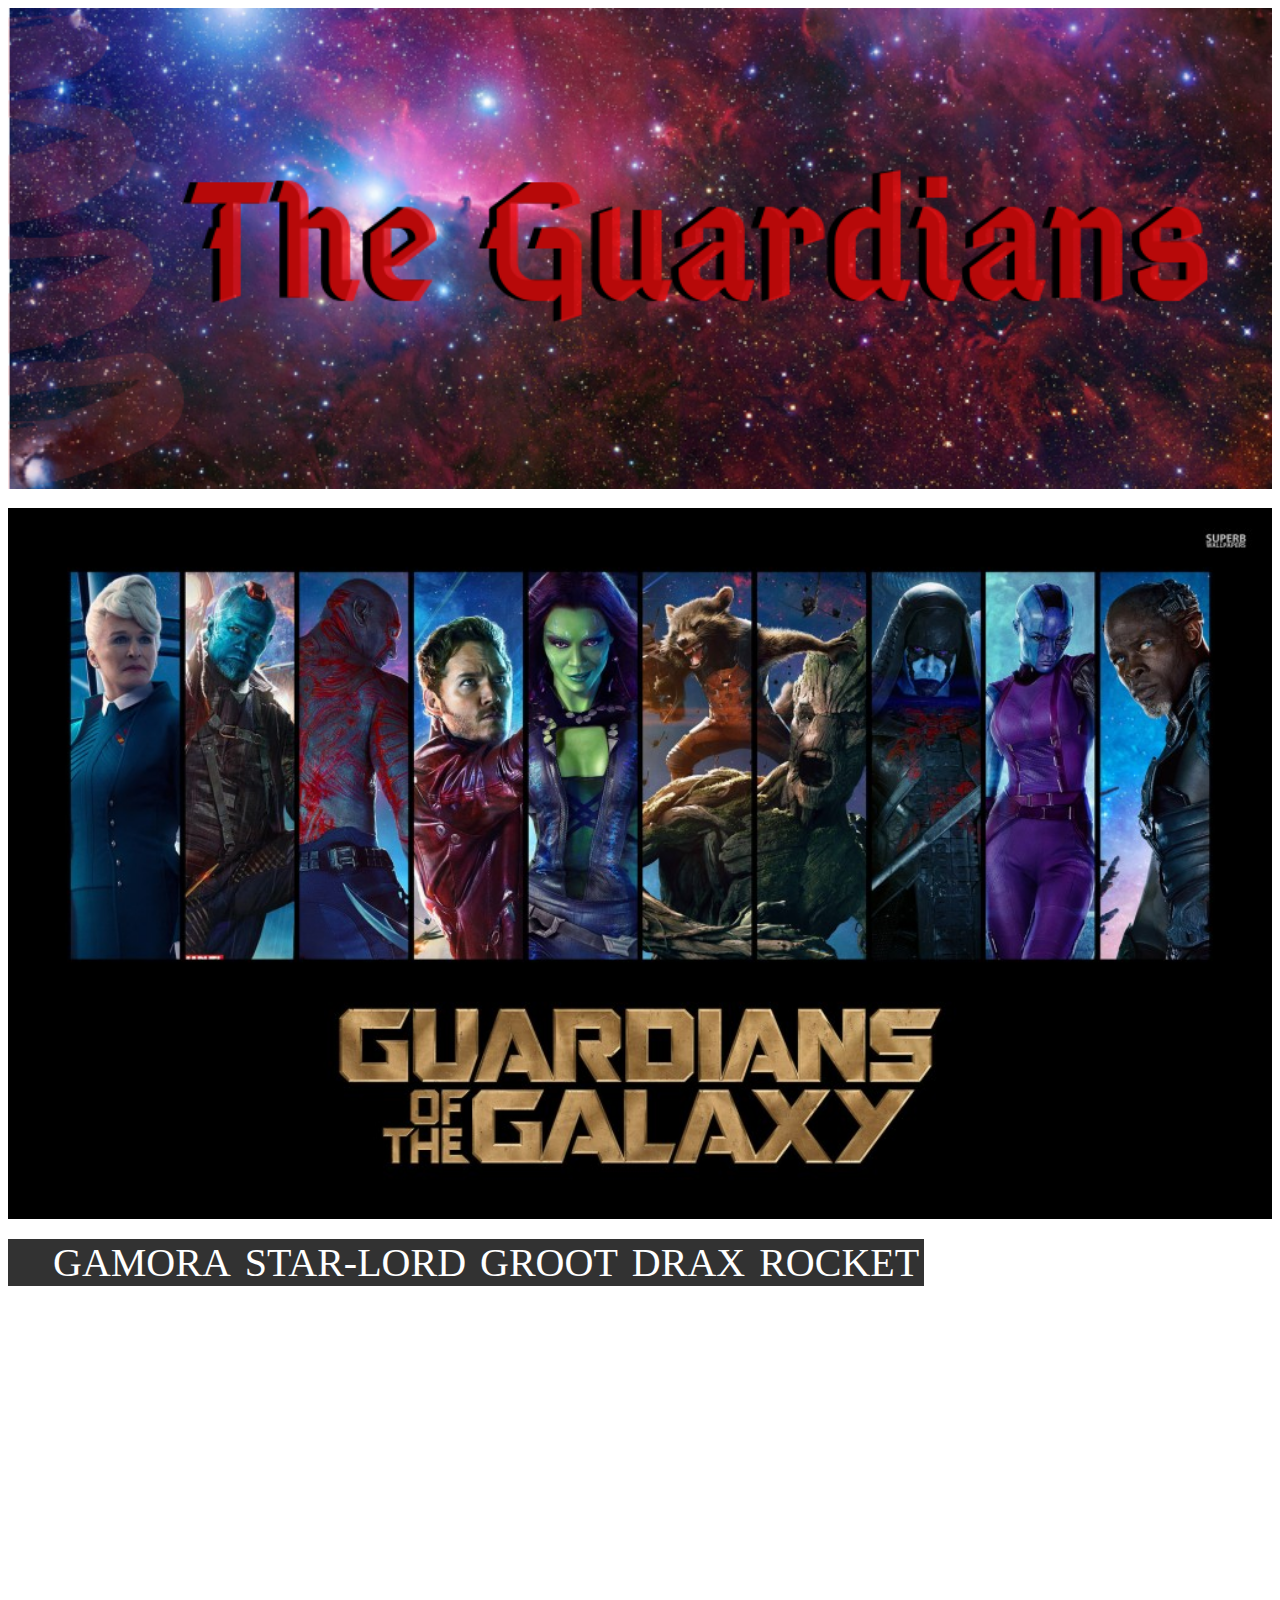
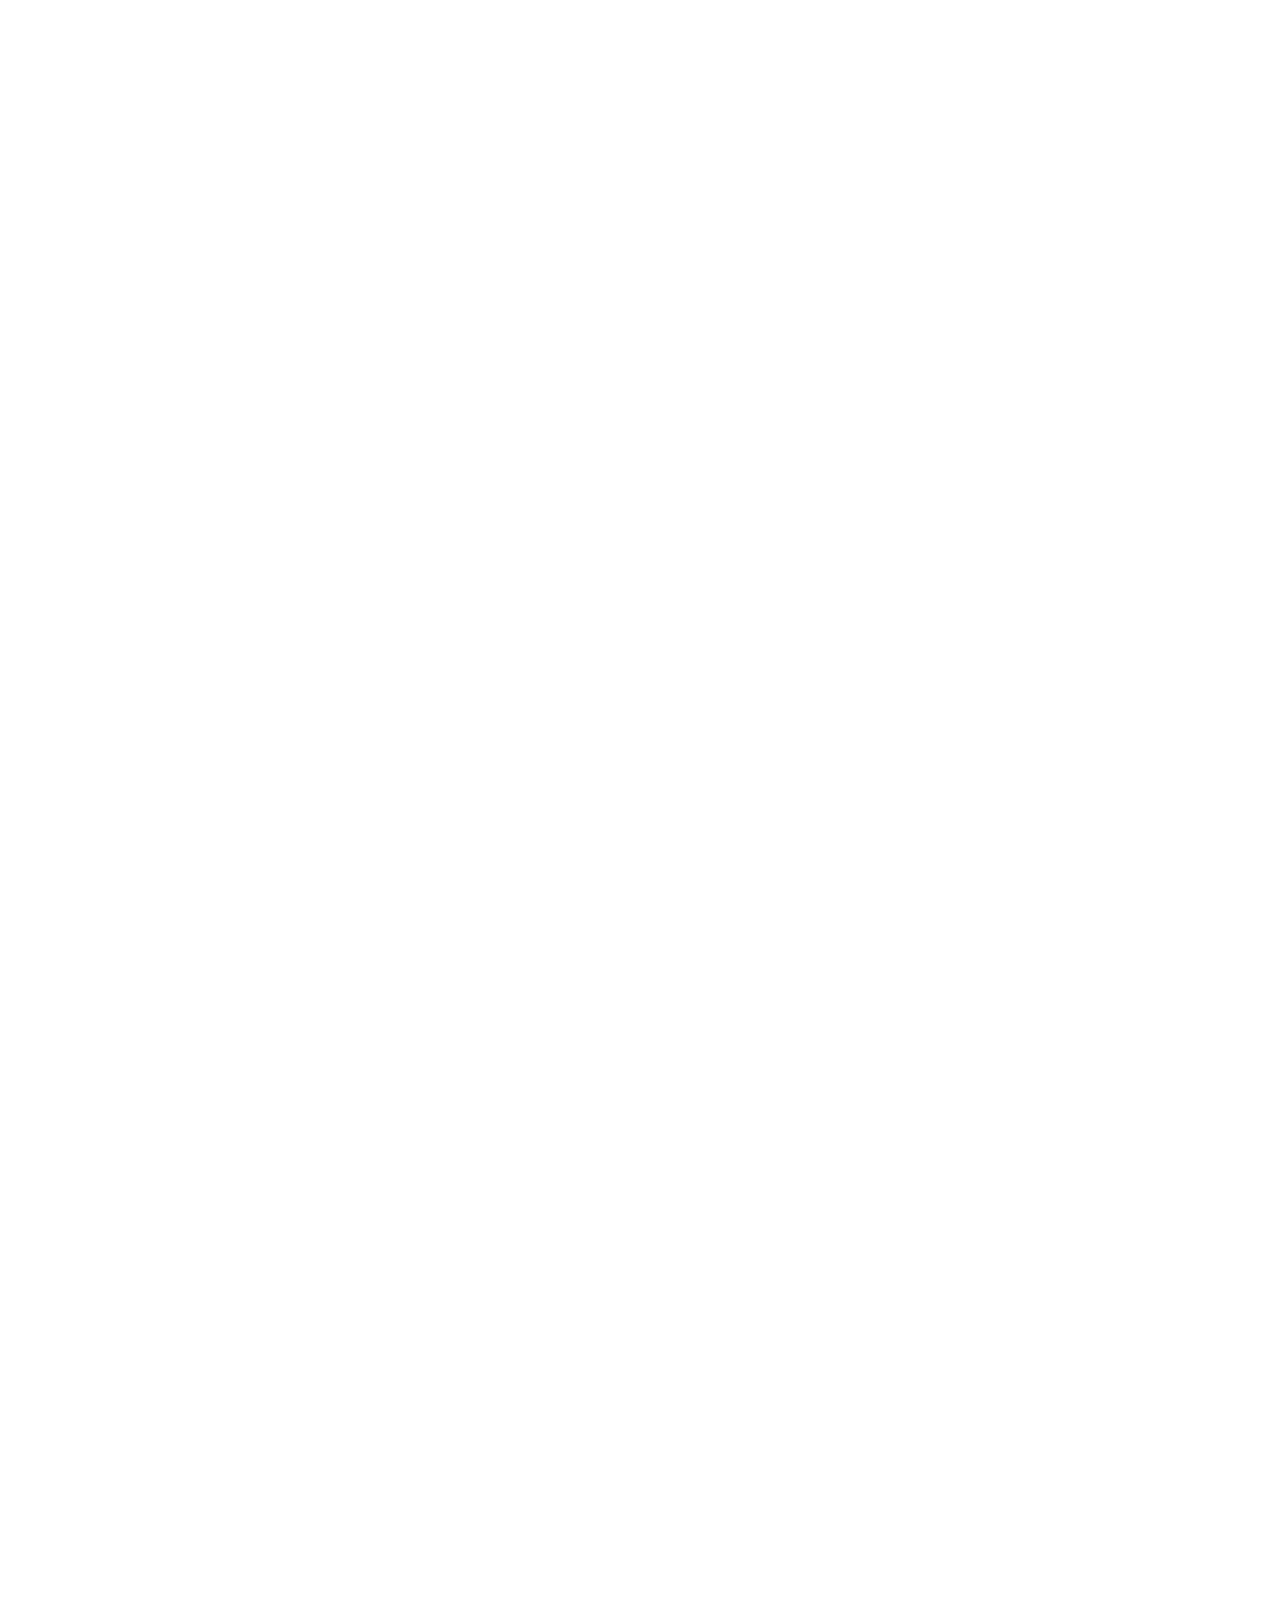
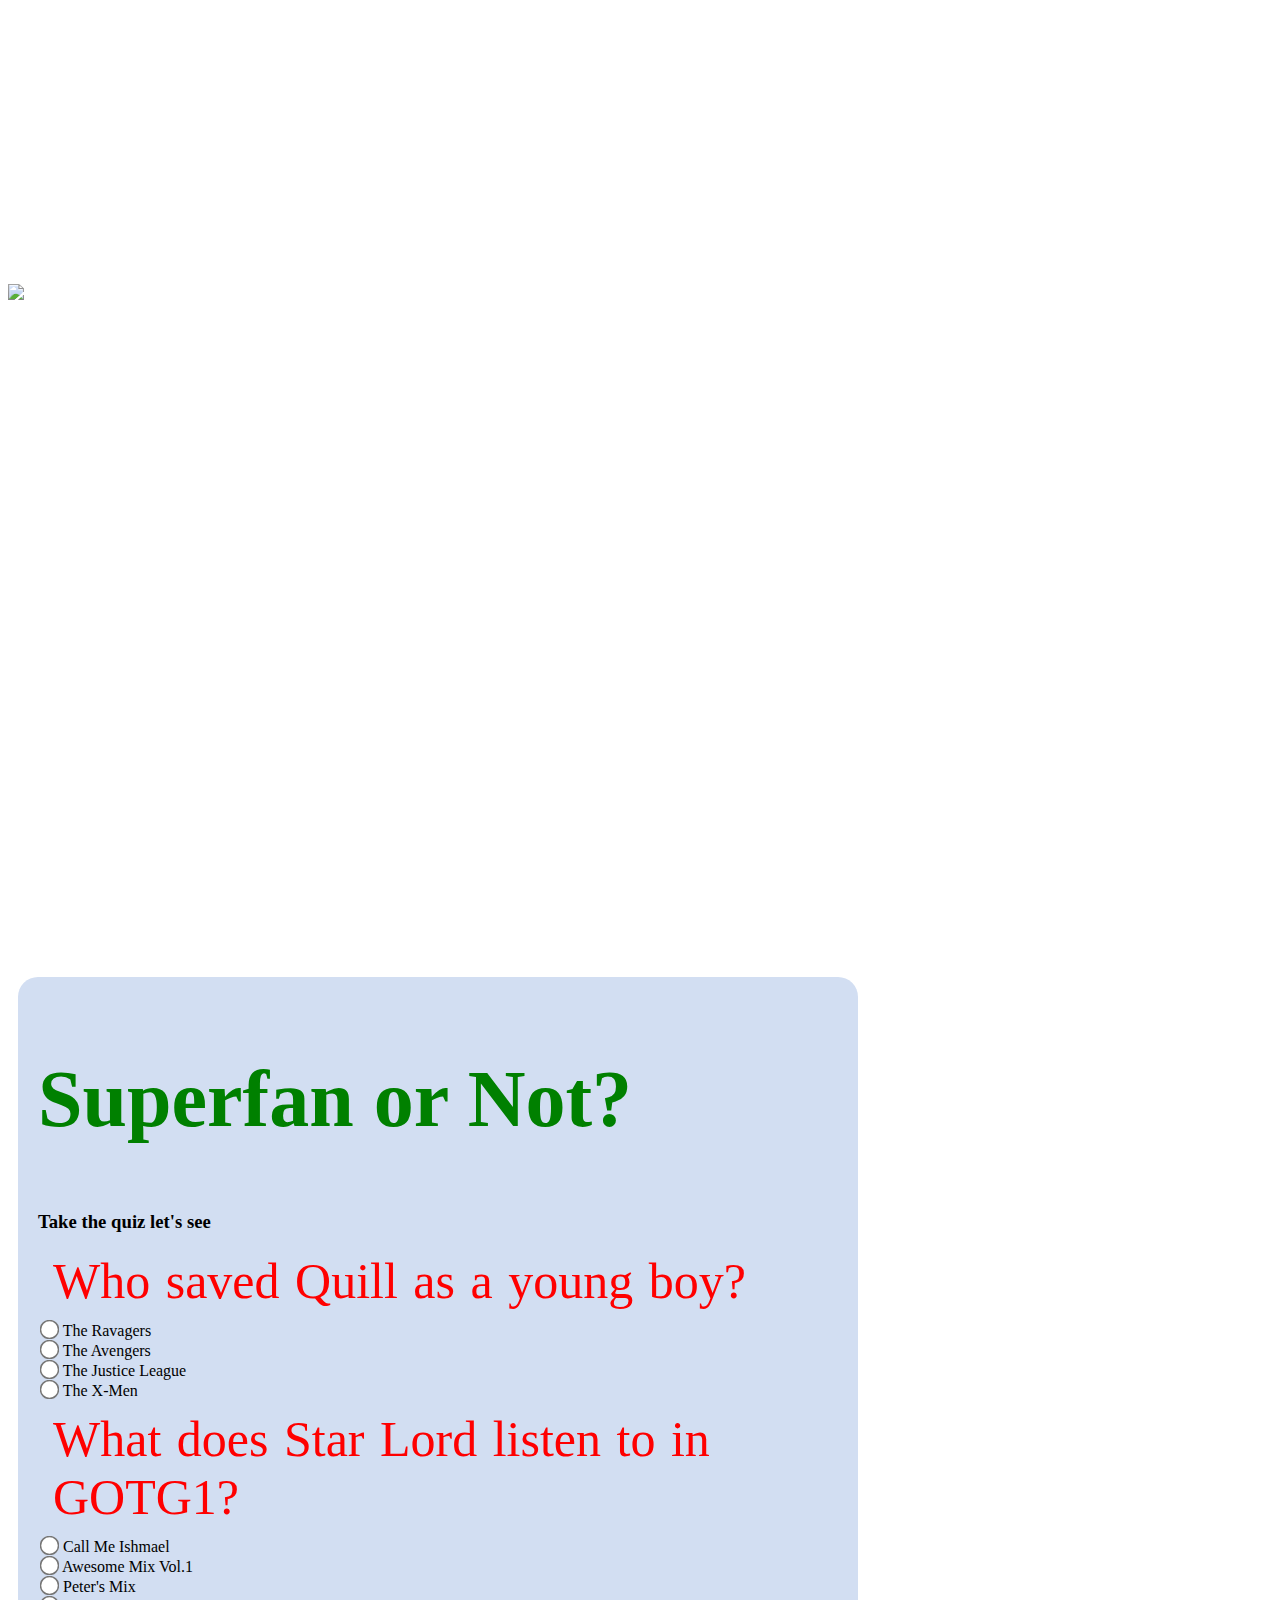
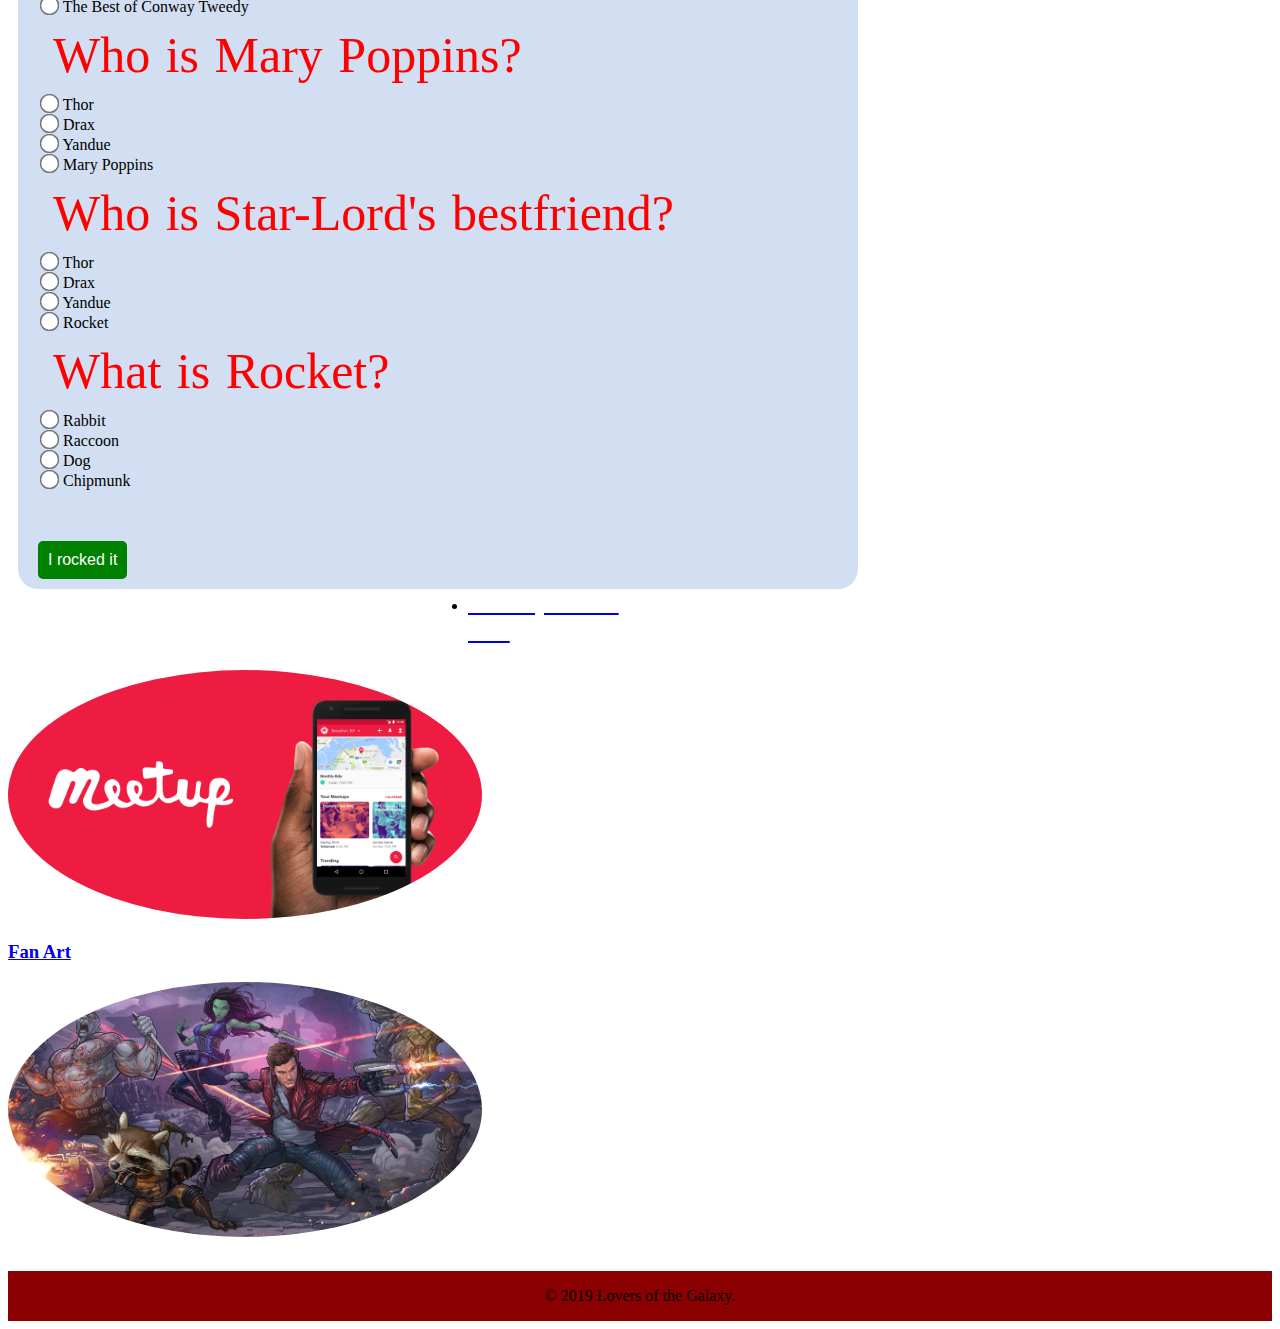
==== commit 4eb61c70: "working on form" ====
--- a/index.html
+++ b/index.html
@@ -9,7 +9,7 @@
 </head>
 
 <body>
-
+    <div class = "main_container">
     <div class ="main-header">
 
 <img src="./img/header.png">
@@ -76,7 +76,7 @@
   <div class="quiz">
 
         <form id = "quiz" name = "quiz" >
-                <h2 class="quiztitle"> Can you be the one?</h2> <h3>Take the quiz let's see</h1>
+                <h2 class="quiztitle"> Superfan or Not?</h2> <h3>Take the quiz let's see</h1>
                   <p class="questions"> Who saved Quill as a young boy?</p>
                   <label><input type = "radio" name = "question1" value = "The Ravagers"> The Ravagers</label><br>
                   <label><input type = "radio" name = "question1" value = "The Avengers"> The Avengers</label><br>
@@ -106,7 +106,7 @@
 
                     <input id = "button" type = "button" value = "I rocked it" onclick = "check();">
                 </form>
-              
+
 
 
           <div id = "once_checked">
@@ -135,5 +135,6 @@
           <span>&copy; 2019 Lovers of the Galaxy.</span>
       </footer>
         <script src= "./js/apps.js"></script>
+      </div>
   </body>
 </html>
--- a/css/main.css
+++ b/css/main.css
@@ -47,21 +47,14 @@
   word-spacing: 3px;
 }
 
-.questions{
-  color:Red;
-}
+
 .welcome {
   padding: 0 50px 0 50px;
 
 
 }
 
-.meetUps {
-  font-size: 25px;
-  color: white;
-
-
-}
+
 
 
 
@@ -80,13 +73,7 @@
   display:inline-block;
 
 }
-form{
-  padding-bottom: 2em;
-}
-.container2 {
-
-
-}
+
 .main-footer {
   background: darkred;
   padding:1em 0;
@@ -117,6 +104,12 @@
 
 
 /* Bottom links */
+.meetUps {
+  font-size: 25px;
+  color: white;
+
+
+}
 .links {
   width:50%;
 
@@ -143,7 +136,7 @@
 
 @media (min-width: 789px) {
 
-.container {
+.main_container {
    width:100%;
    margin: auto;
 
@@ -177,8 +170,13 @@
 /* Quiz Form  */
 /*  radio button size change*/
 .quiztitle {
-  color:Green;
-}
+  color:green;
+}
+.questions {
+  color:red;
+}
+in
+
 input[type='radio']{
  transform: scale(1.5);
  padding:2px 2px;
@@ -190,7 +188,7 @@
 	margin-left: 10px;
 	background: #d2def2;
 	padding: 10px 20px 10px 20px;
-	width: 450px;
+	width: 500px;
 	border-radius: 20px;
   float:left;
 
@@ -239,14 +237,21 @@
 
 @media (min-width: 1015px) {
 
-.container {
+.main_container {
    width:100%;
    margin: auto;
 
  }
-
+ h2 {
+   color: White;
+   font-size: 80px;
+
+
+ }
   p {
- font-size: 20px;}
+ font-size: 50px;
+}
+
 
 
    .primary-col {
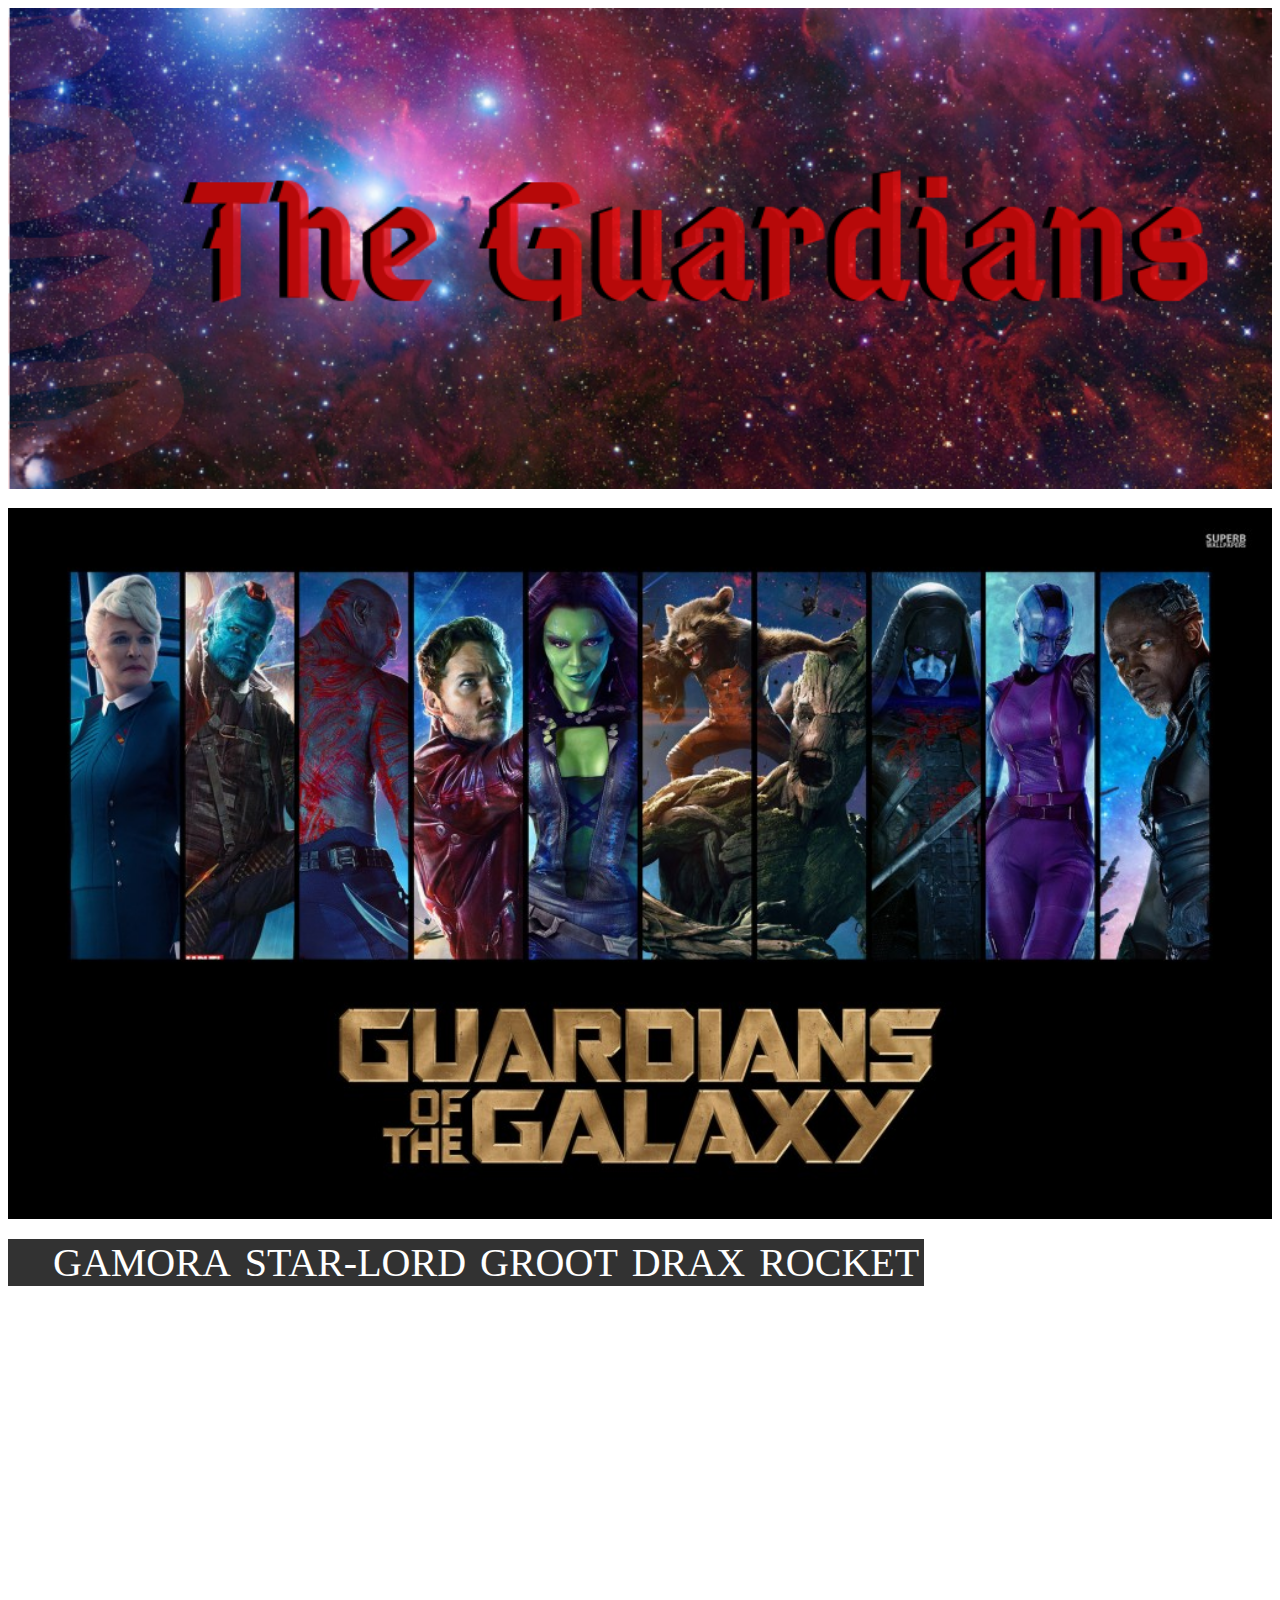
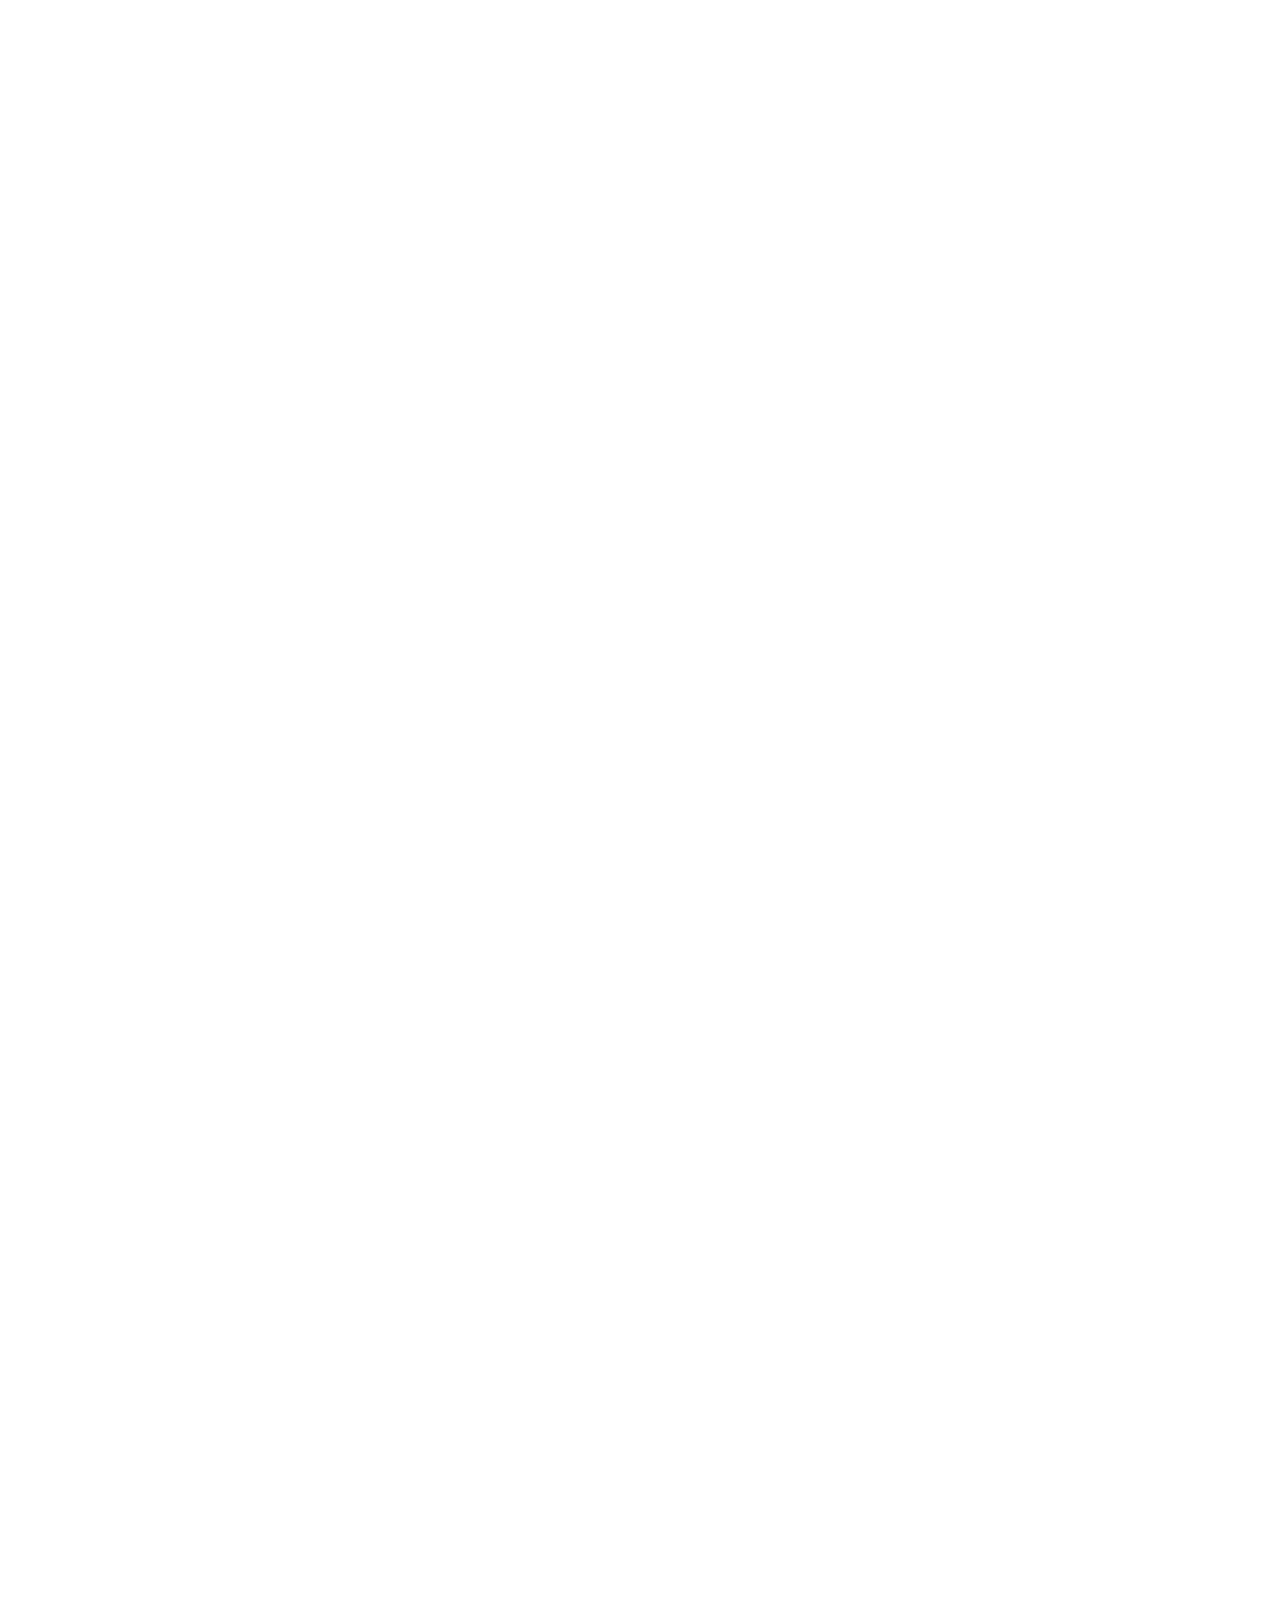
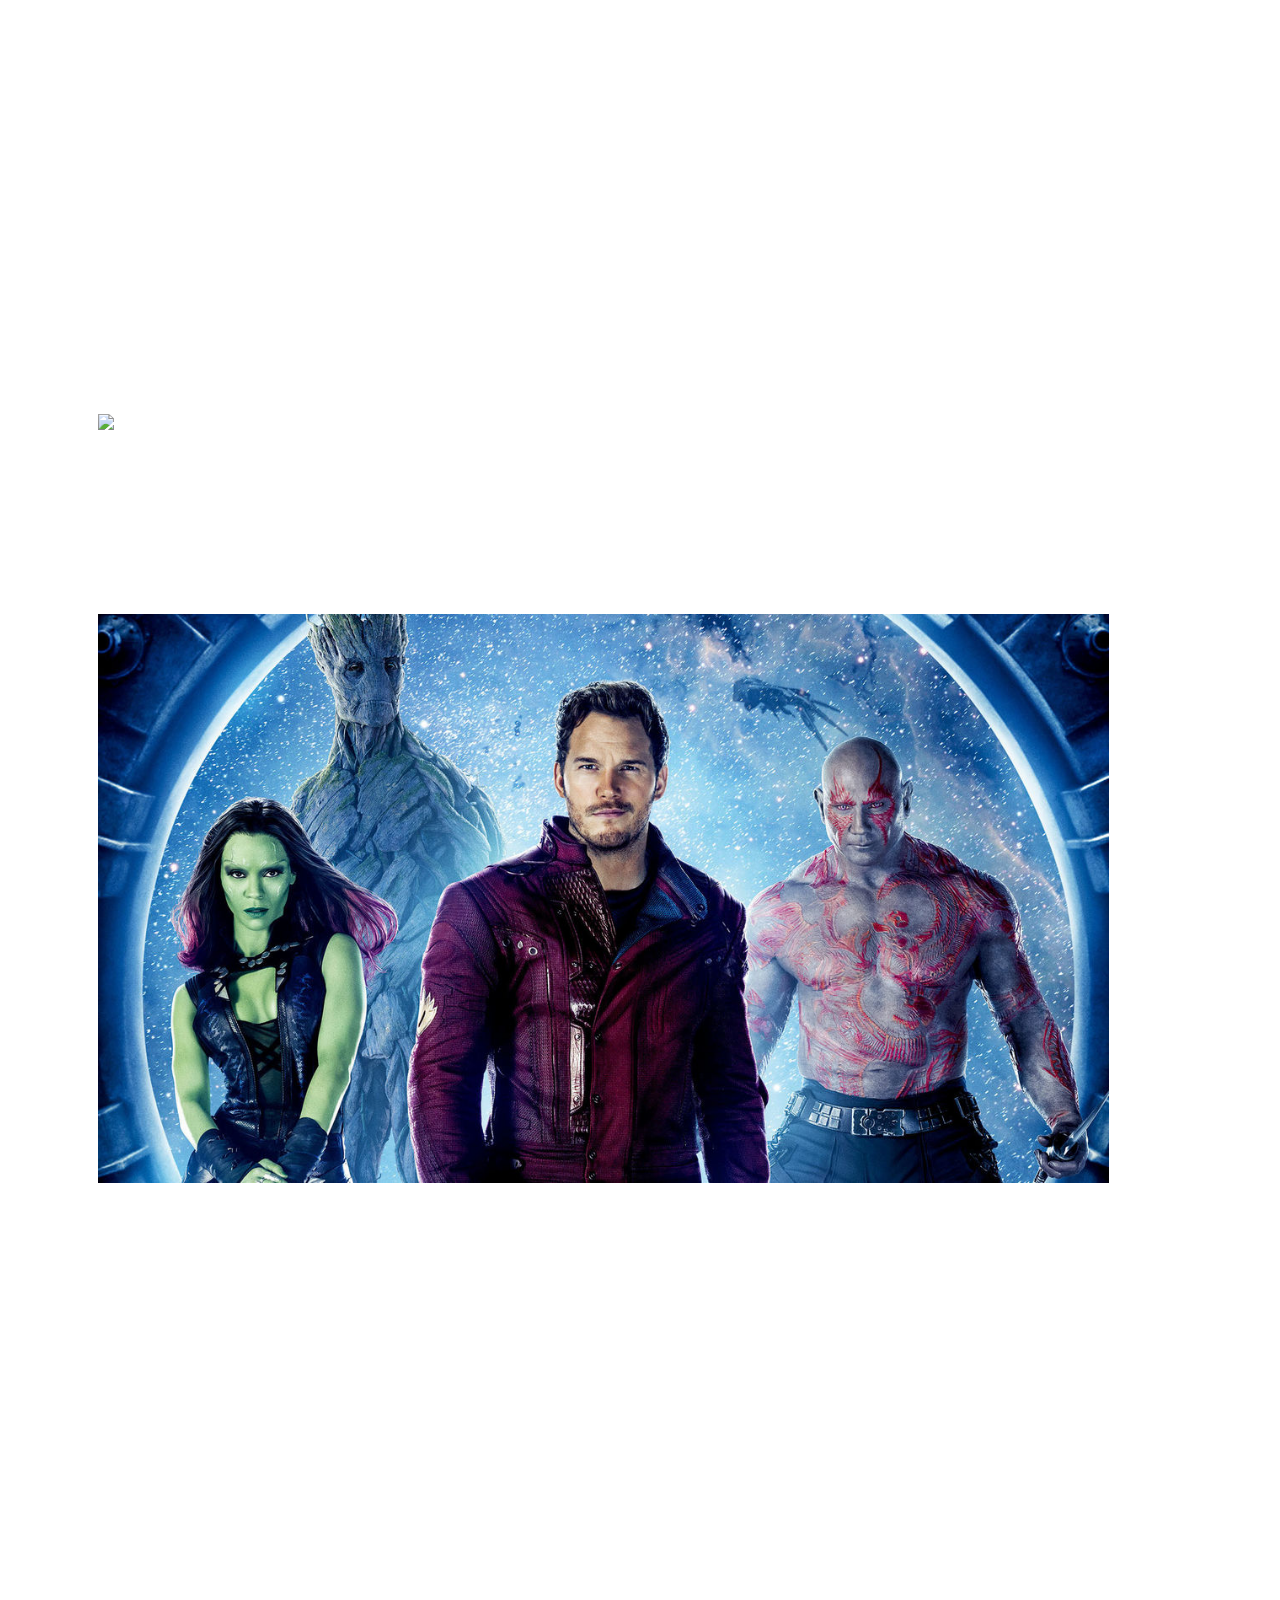
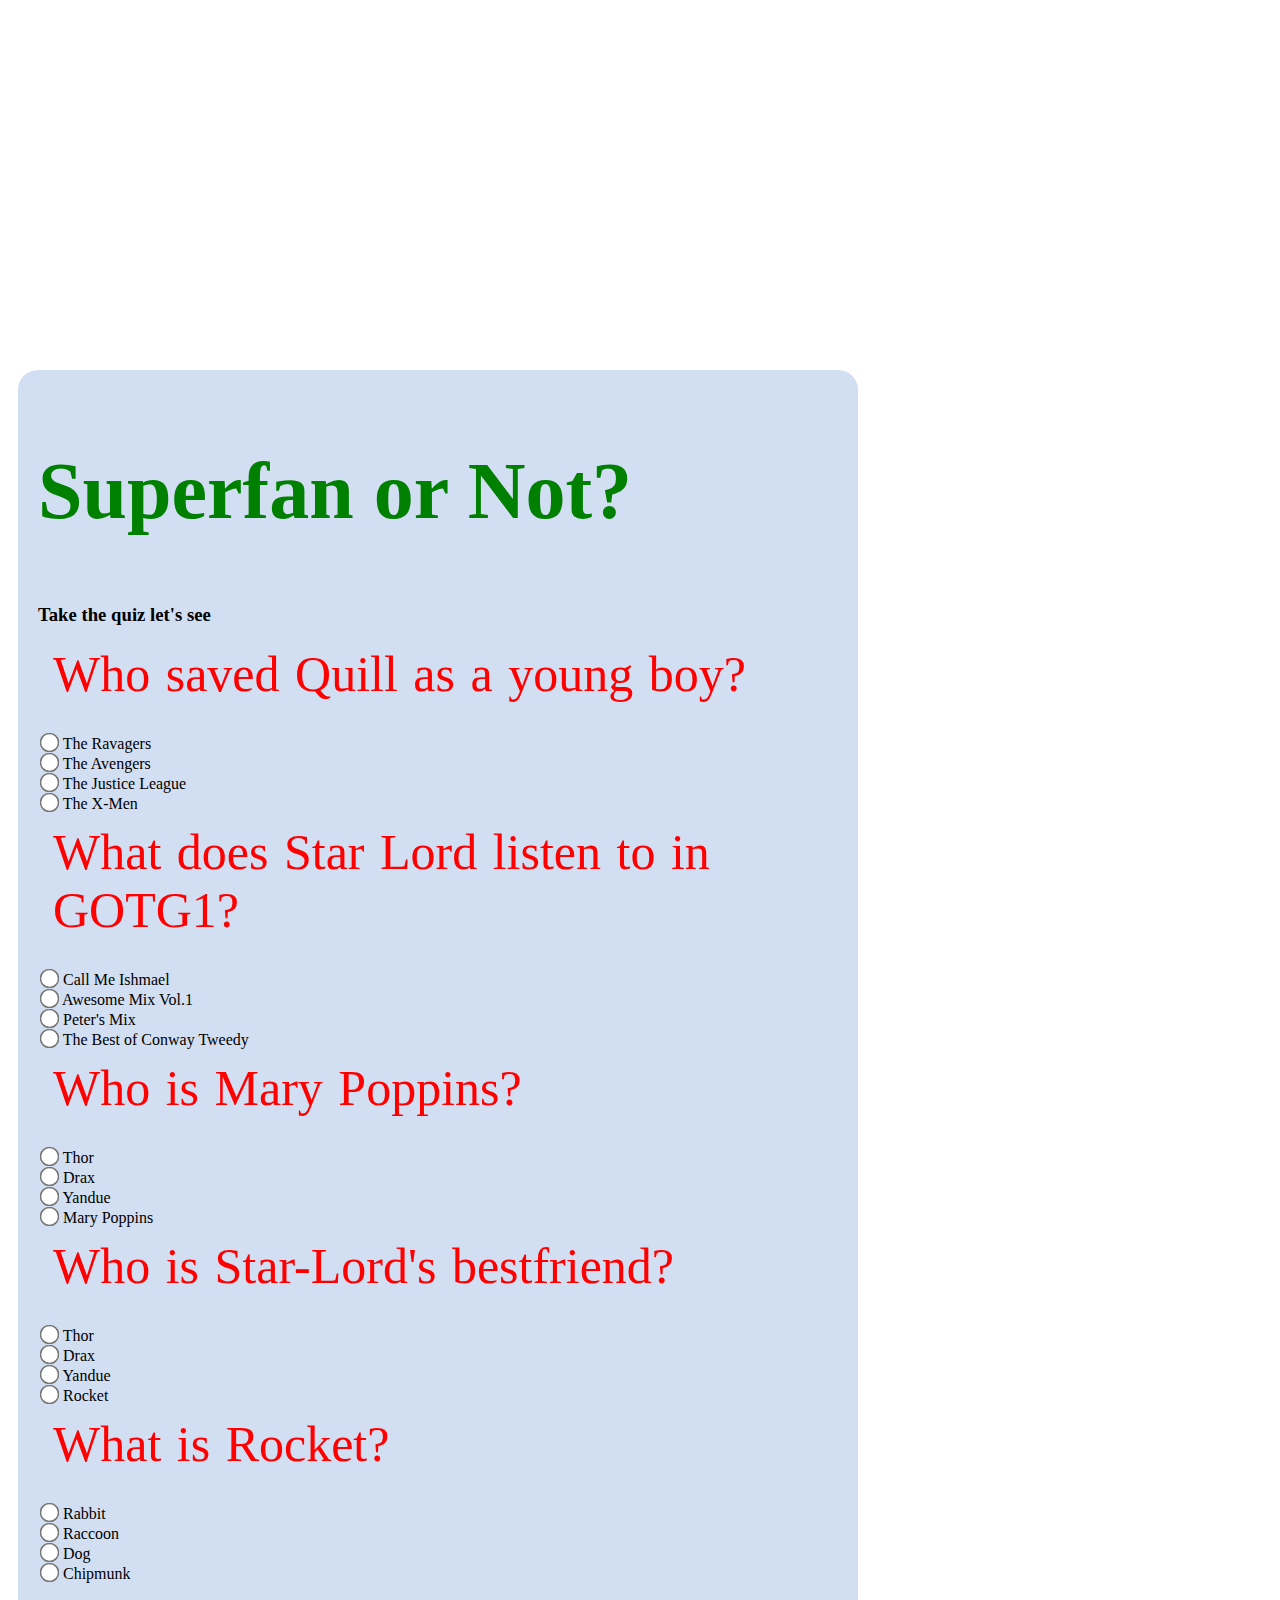
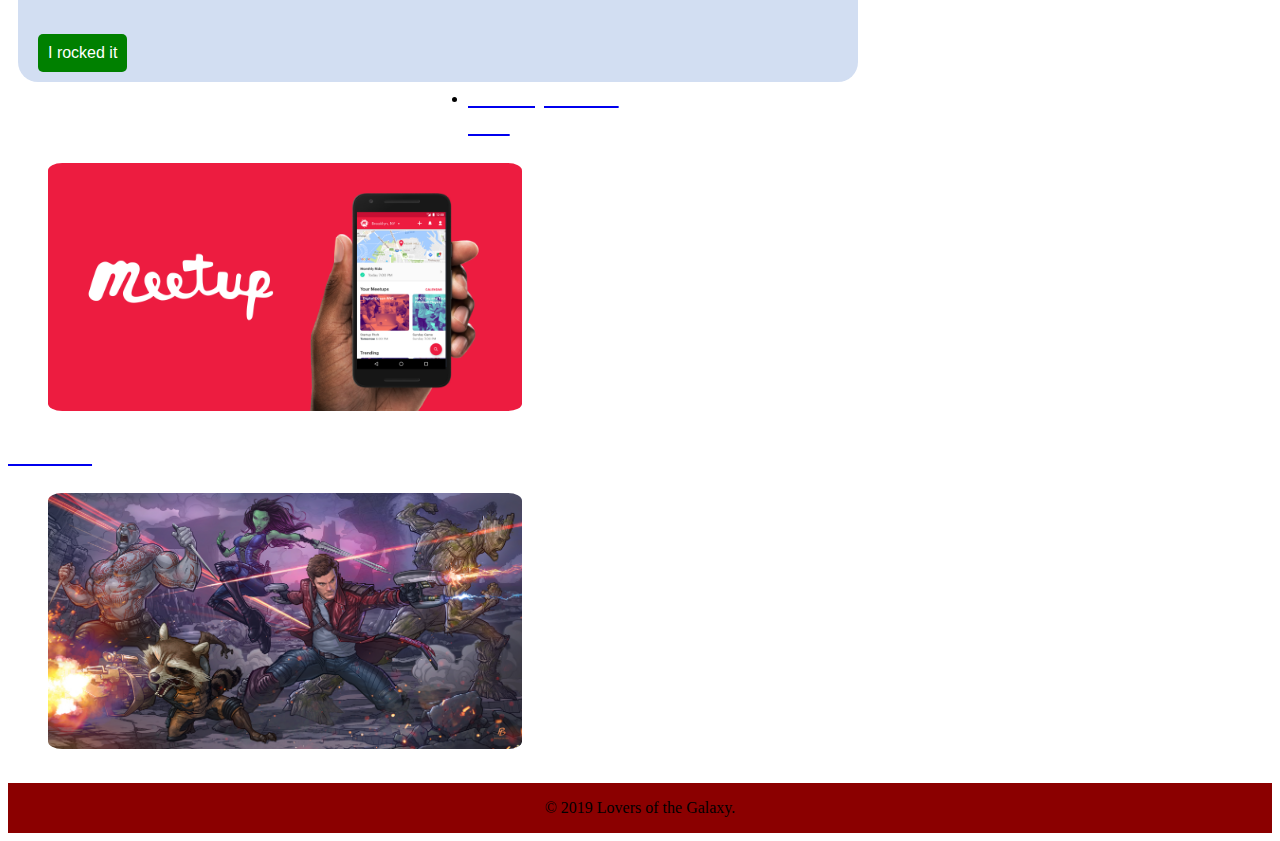
==== commit c5d1f4da: "index page updated" ====
--- a/index.html
+++ b/index.html
@@ -63,7 +63,8 @@
           </div>
 
 </div>
-  <img src="https://icdn4.digitaltrends.com/image/guardians-of-the-galaxy-vol-2-2-1195x796.jpg" >
+  <img src="https://icdn4.digitaltrends.com/image/guardians-of-the-galaxy-vol-2-2-1195x796.jpg" class ="secondary-img" >
+  <img src = "./img/gotg1.jpg" class="secondary-img">
         <div class="text3">
 <!-- will be able to take quick quiz on GOTG -->
                   <h2> Are you a superfan? Take the quick quiz! </h2>
@@ -84,7 +85,7 @@
                   <label><input type = "radio" name = "question1" value = "The X-Men"> The X-Men</label><br>
                   <p class="questions">What does Star Lord listen to in GOTG1? </p>
                   <label><input type = "radio" name = "question2" value = "Call Me Ishmel"> Call Me Ishmael </label><br>
-                  <label><input type = "radio" name = "question2" value = "Awesome Mix Vol. 1" > Awesome Mix Vol.1</label><br>
+                  <label><input type = "radio" name = "question2" value = "Awesome Mix Vol.1" > Awesome Mix Vol.1</label><br>
                   <label><input type = "radio" name = "question2" value = "Peter's Mix" > Peter's Mix </label><br>
                   <label><input type = "radio" name = "question2" value = "The Best of Conway Tweedy" > The Best of Conway Tweedy </label><br>
                   <p class="questions"> Who is Mary Poppins?</p>
@@ -121,13 +122,15 @@
 
               <div class="links">
                 <!-- Chat box so you can find places to meet in your city questions city state zip code opens form -->
-                    <li><a href="https://www.meetup.com/find/games-sci-fi/">  <h3 class="meetUps"> Meetups Near You </h3> </a></li>
+                    <li><a href="https://www.meetup.com/find/games-sci-fi/">
+                      <h3 class="meetUps"> Meetups Near You </h3> </a></li>
                     <img src ="./img/meetUpBanner.png" class="banner">
               </div>
 
               <div class="links">
                 <!-- Links to Deviant art fan page of GOTG will open new tab  -->
-                    <li><a href="https://www.deviantart.com/popular-all-time/?section=&global=1&q=guardians+of+the+galaxy">  <h3 class "meetUps"> Fan Art </h3> </a></li>
+                    <li><a href="https://www.deviantart.com/popular-all-time/?section=&global=1&q=guardians+of+the+galaxy">
+                        <h3 class ="meetUps"> Fan Art </h3> </a></li>
                     <img src= "./img/Fanart.jpg" class="banner">
               </div>
   </div>
--- a/css/gamorastyle.css
+++ b/css/gamorastyle.css
@@ -11,6 +11,7 @@
 img {
   width:100%;
   max-width:70%;
+  margin-left:15px;
 
 }
 
@@ -28,7 +29,7 @@
 }
 
 h1 {
-   font-size: 50px;
+   font-size: 80px;
    padding: -10px 0 ;
 
  }
@@ -89,11 +90,26 @@
 
 
   }
-
+  img.internal-page {
+      width: 44%;
+      float: left;
+      padding: 50px;
+  }
+/*
+  img.internal-page2 {
+    width:34%
+    float: right;
+    padding:50px;
+  } */
   body {
     padding-top:83px;
   }
-
+  p {
+   margin:25px 50px 25px 50px;
+   padding: 0 10px 0 10px ;
+   color: white;
+   font-size: 40px;
+  }
 }
 
 @media (min-width:300px {
@@ -105,6 +121,11 @@
     box-shadow: 0 1px 4px rbga(0, 0, 0, .4);
     top:0;
   }
-
+  p {
+   margin:25px 50px 25px 50px;
+   padding: 0 10px 0 10px ;
+   color: white;
+   font-size: 40px;
+  }
 
 }
--- a/css/main.css
+++ b/css/main.css
@@ -117,8 +117,9 @@
 
 
   .banner {
-    border-radius: 50%;
+    border-radius: 3%;
     width: 75%;
+    margin-left: 40px;
   }
 
 
@@ -134,7 +135,7 @@
 /*  */
 /*  */
 
-@media (min-width: 789px) {
+@media (min-width: 400px) {
 
 .main_container {
    width:100%;
@@ -235,7 +236,7 @@
 }
 
 
-@media (min-width: 1015px) {
+@media (min-width:768px) {
 
 .main_container {
    width:100%;
@@ -250,6 +251,7 @@
  }
   p {
  font-size: 50px;
+ margin-bottom: 30px;
 }
 
 
@@ -280,7 +282,12 @@
     padding:2px 2px;
 
     }
-
+    img.secondary-img {
+      width: 80%;
+      align: middle;
+      margin:90px;
+
+    }
 
    #quiz {
    	margin-left: 10px;
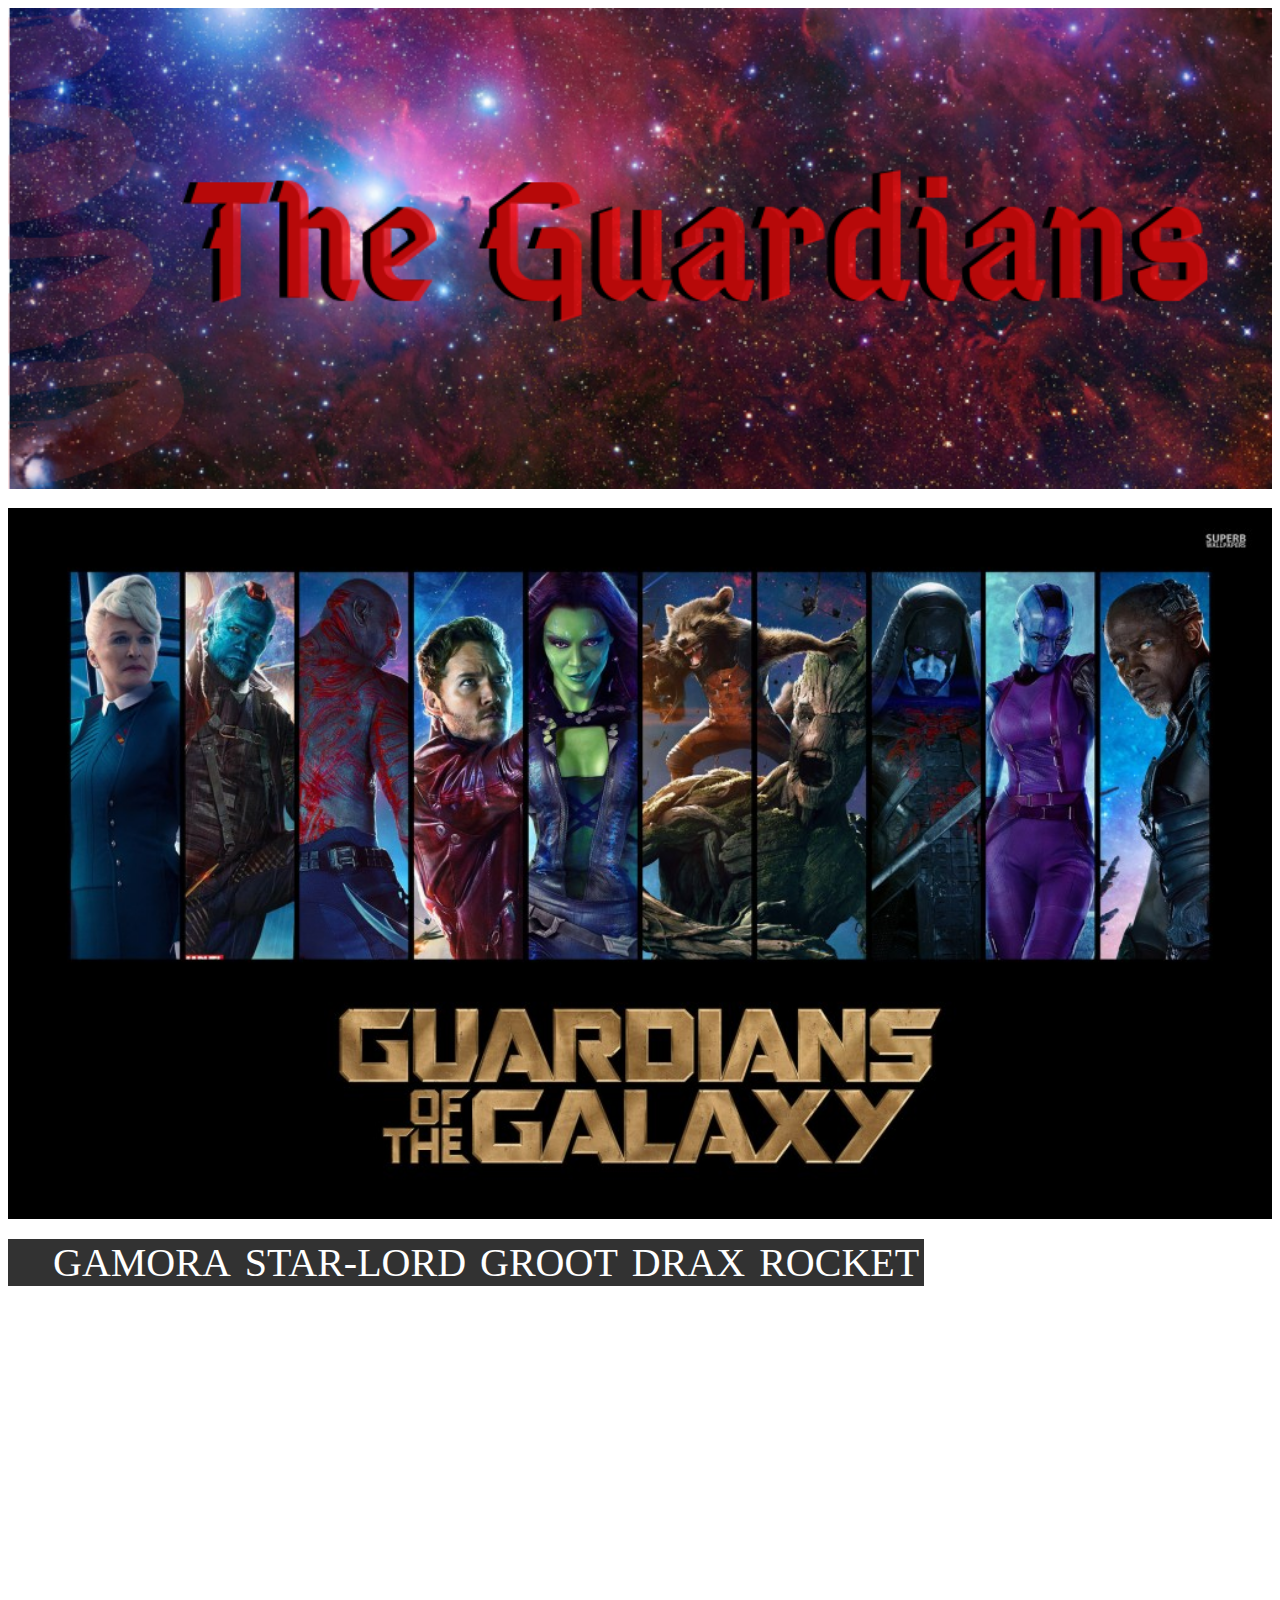
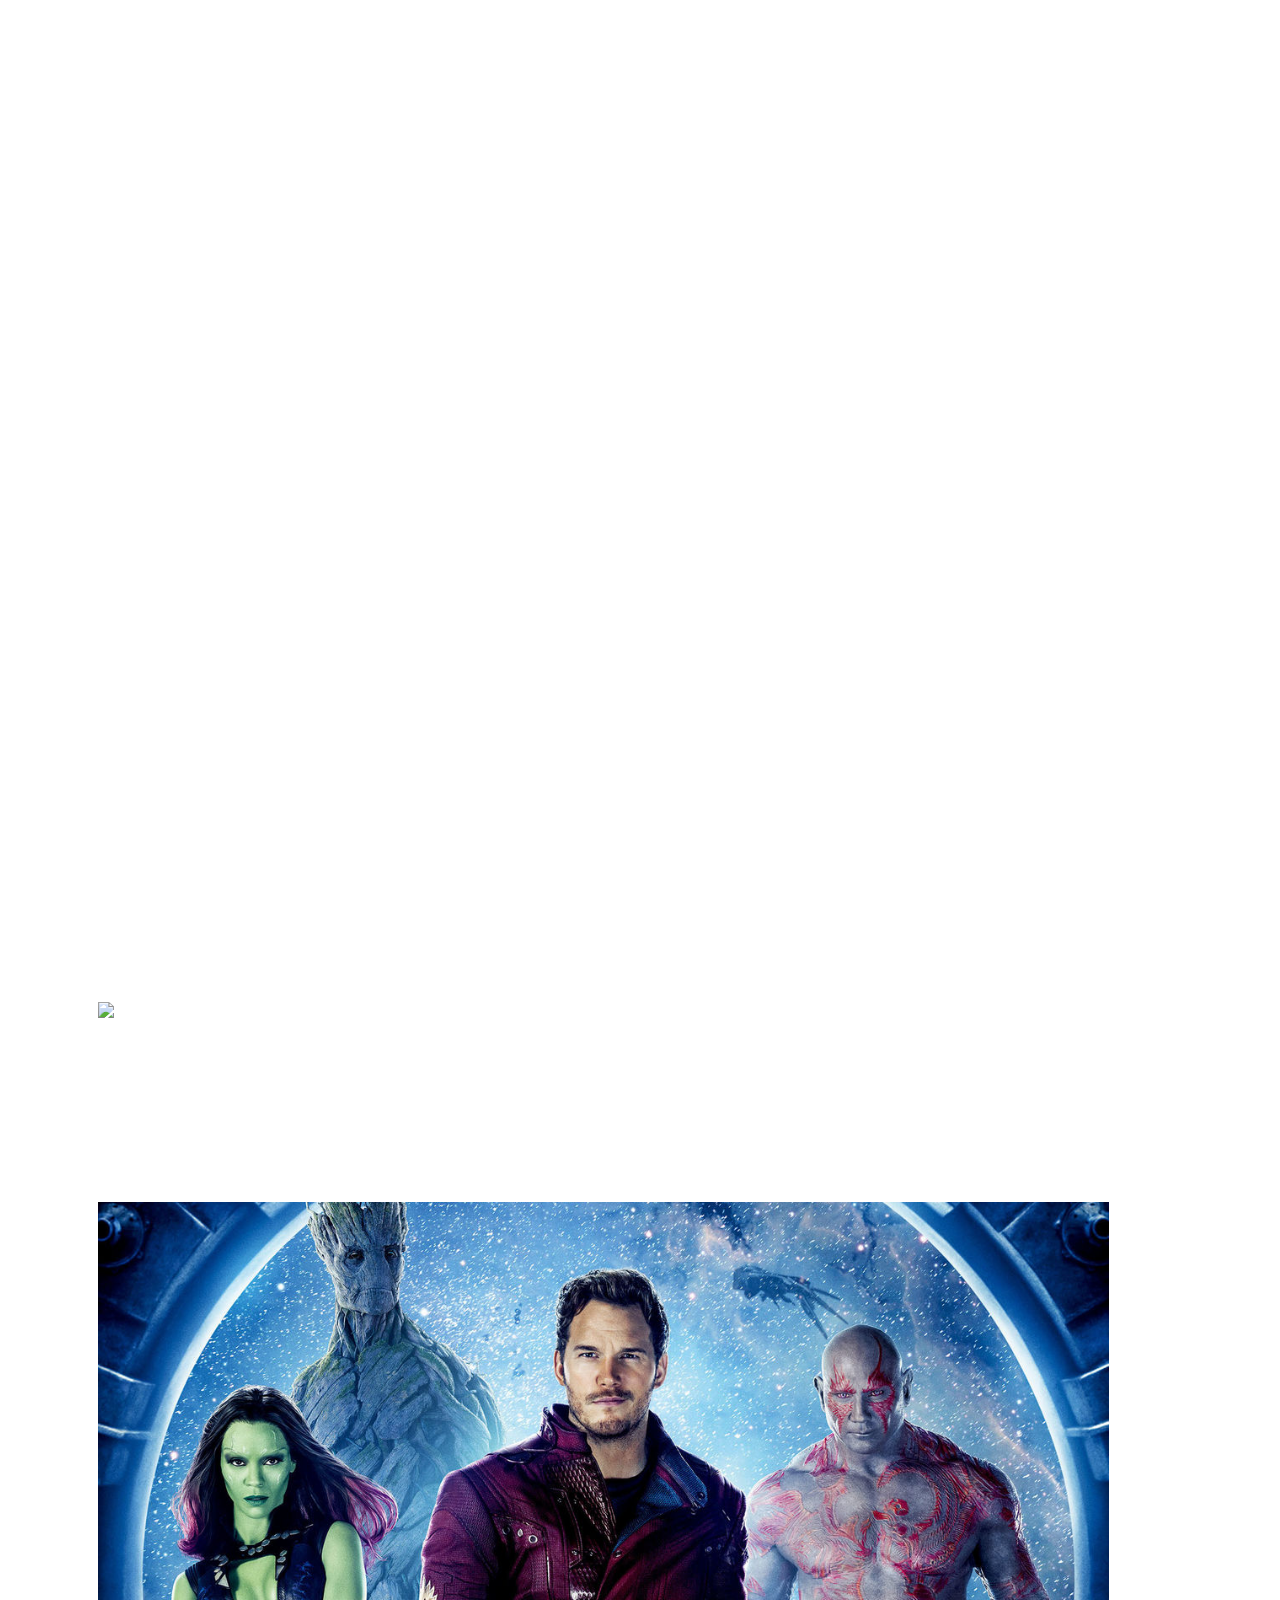
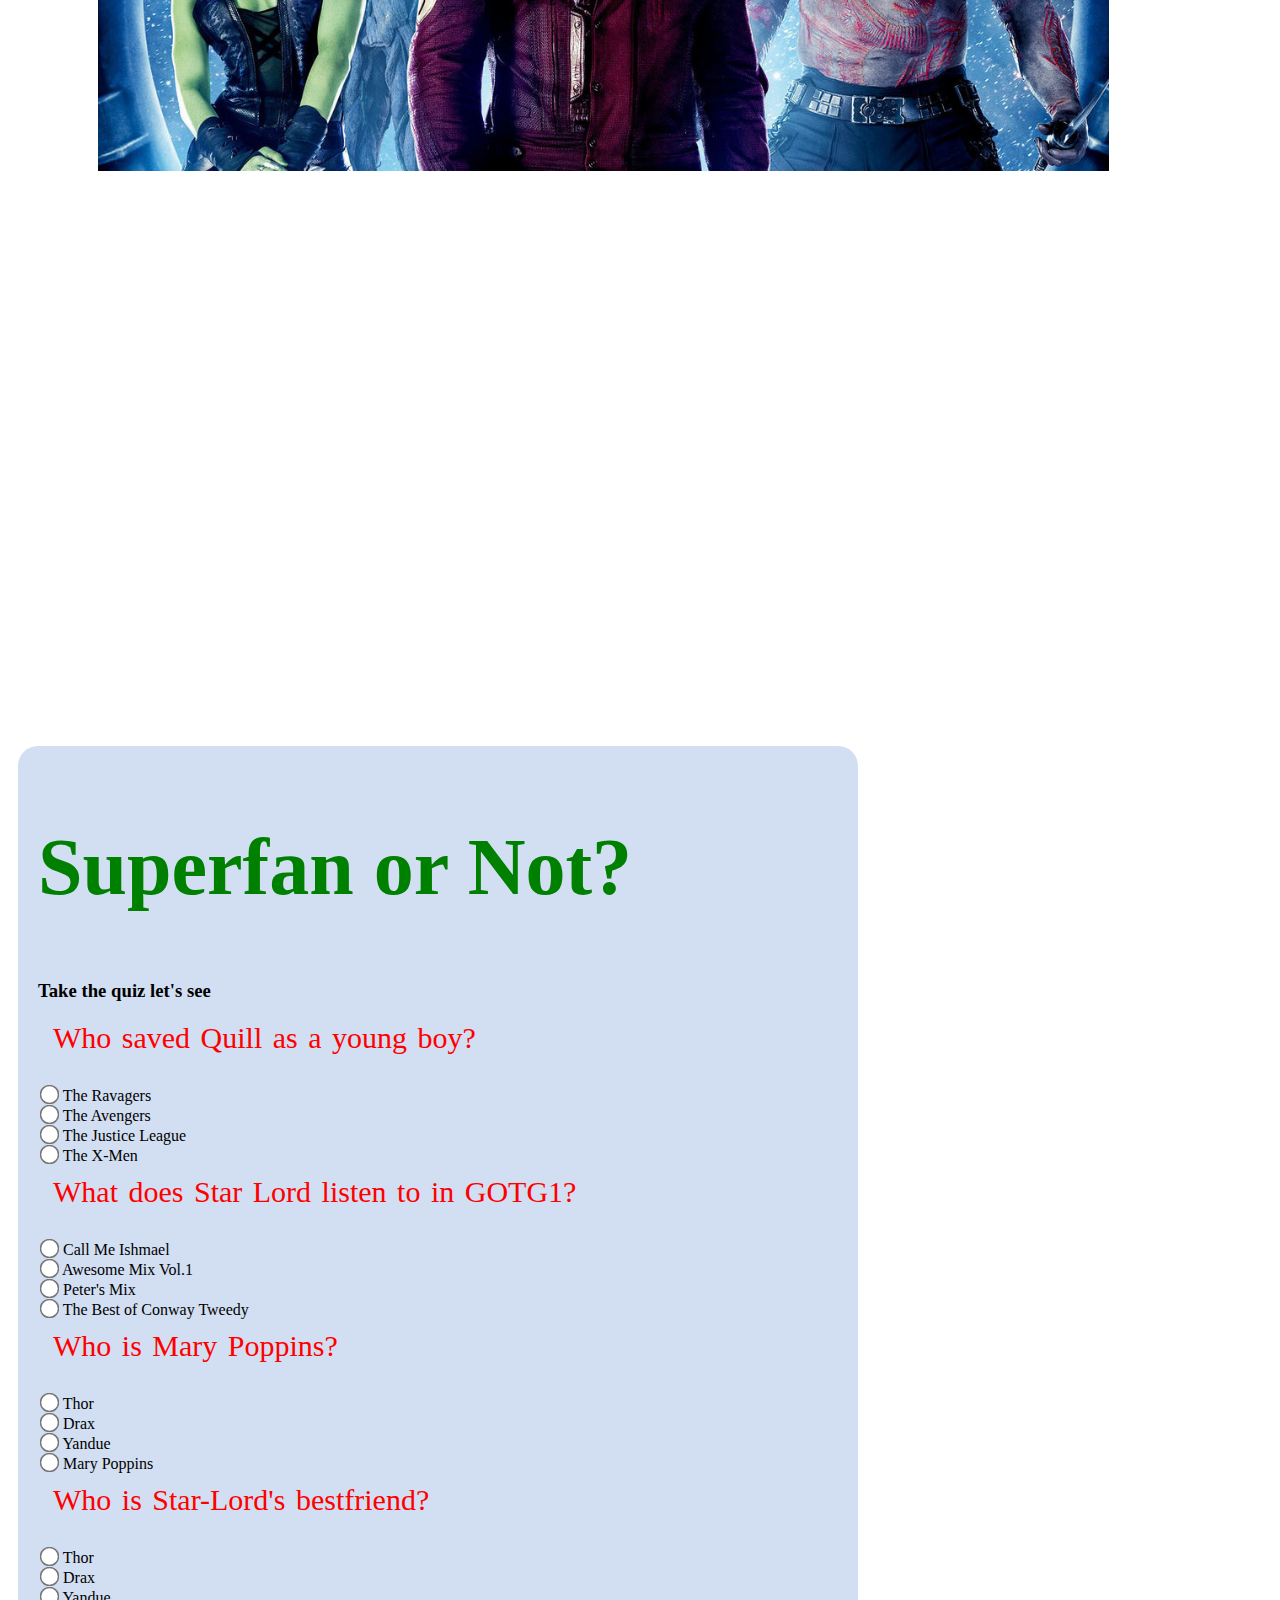
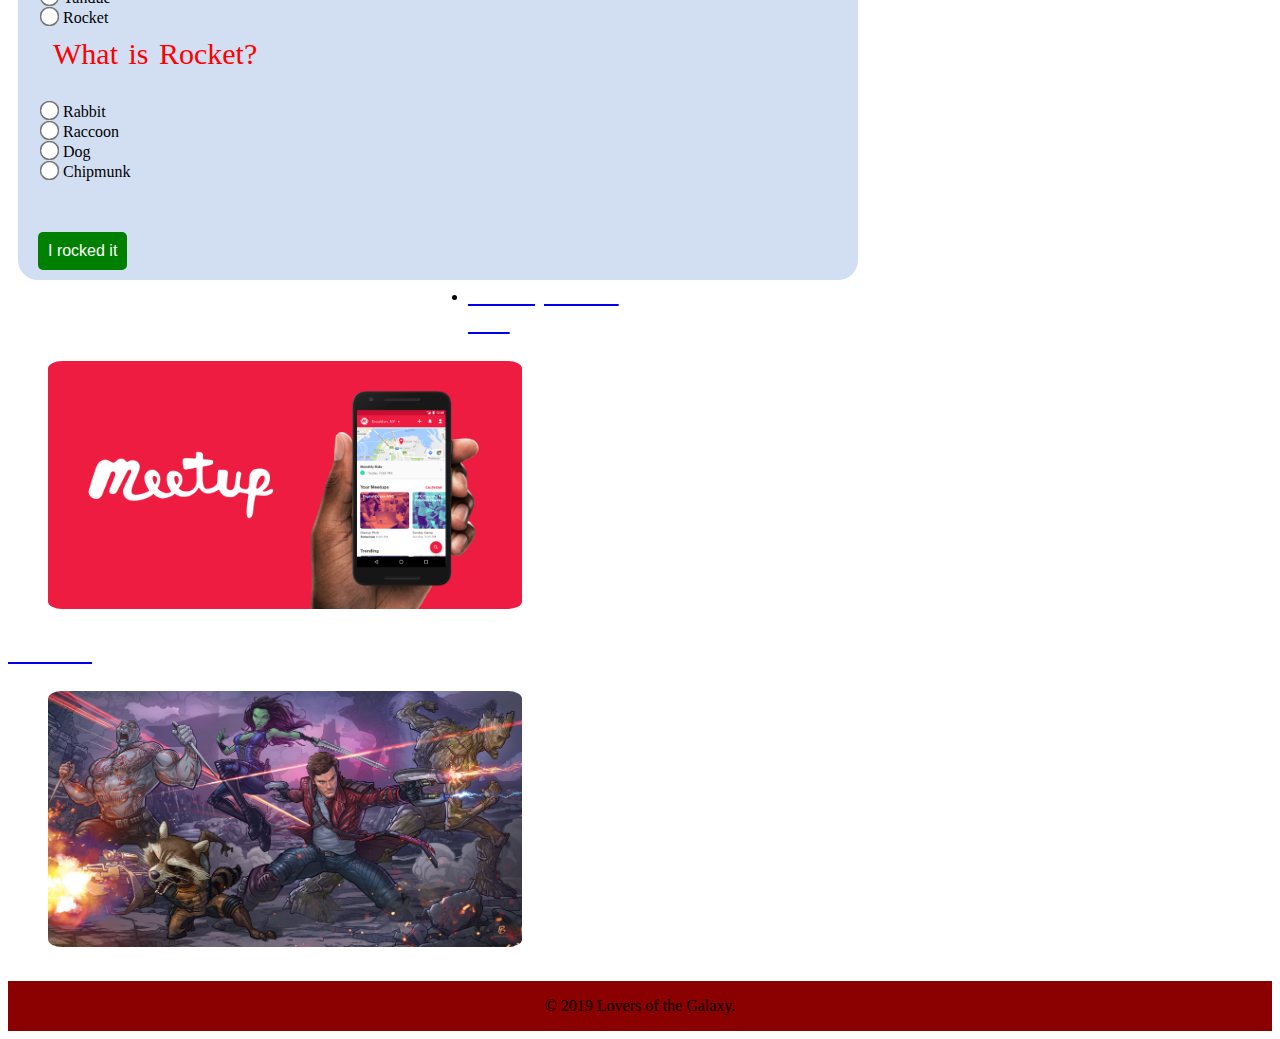
==== commit 94d799c3: "tweaks" ====
--- a/index.html
+++ b/index.html
@@ -1,6 +1,7 @@
 <!DOCTYPE html>
 <html>
 <head>
+  <meta charset="utf-8">
     <title> Galaxy Fans</title>
     <!-- <link rel="stylesheet" href="./css/gamorastyle.css" -->
   <link rel="stylesheet" href="./css/main.css">
@@ -22,7 +23,7 @@
 <!-- navigation -->
 <div class="container2">
       <ul class="main-nav">
-          <li><a href="./gamora.html"> Gamora </a></li>
+          <li><a href="./Gamora.html"> Gamora </a></li>
           <li><a href="./starlord.html"> Star-Lord </a></li>
           <li><a href="./groot.html"> Groot </a></li>
           <li><a href="./drax.html"> Drax </a></li>
@@ -77,7 +78,7 @@
   <div class="quiz">
 
         <form id = "quiz" name = "quiz" >
-                <h2 class="quiztitle"> Superfan or Not?</h2> <h3>Take the quiz let's see</h1>
+                <h2 class="quiztitle"> Superfan or Not?</h2> <h3>Take the quiz let's see</h3>
                   <p class="questions"> Who saved Quill as a young boy?</p>
                   <label><input type = "radio" name = "question1" value = "The Ravagers"> The Ravagers</label><br>
                   <label><input type = "radio" name = "question1" value = "The Avengers"> The Avengers</label><br>
--- a/css/gamorastyle.css
+++ b/css/gamorastyle.css
@@ -4,6 +4,7 @@
   background-image: url("https://i.pinimg.com/originals/20/fe/d6/20fed66c2bb51531210bff6a560cf13b.jpg");
   background-repeat:no-repeat;
   background-size: cover;
+
 
 }
 
@@ -14,12 +15,6 @@
   margin-left:15px;
 
 }
-
-/* img,
-drax {
-  width:100%;
-  max-width:100%;
-} */
 
 p {
  margin:25px 50px 25px 50px;
@@ -38,7 +33,7 @@
 
 .main-footer {
   background: darkgreen;
-  padding:1em 0;
+  padding:1em 0 ;
   margin-top: 30px;
   text-align:center;
 }
@@ -47,8 +42,6 @@
   display:block;
   text-align: right;
   padding: 10px 15px;
-
-
 }
 
 .main-nav a {
@@ -95,12 +88,7 @@
       float: left;
       padding: 50px;
   }
-/*
-  img.internal-page2 {
-    width:34%
-    float: right;
-    padding:50px;
-  } */
+
   body {
     padding-top:83px;
   }
--- a/css/main.css
+++ b/css/main.css
@@ -3,10 +3,7 @@
 Base Styles ===================== */
 
 /*main  */
- @font-face {
-  font-family:"myFirstFont";
-  src: url(http://fontstruct.com/fontstructions/show/1028404);
-}
+
 
 body {
   background-attachment: fixed;
@@ -14,8 +11,6 @@
   background-repeat:no-repeat;
   background-size: cover;
 
-
-
 }
 
 
@@ -29,13 +24,14 @@
 h2 {
   color:white;
   font-size: 50px;
-
-}
+}
+
+
 
 img {
   max-width:100%;
   width: 100%;
-  padding-top: 0em:
+  padding-top: 0em;
 
 }
 
@@ -50,8 +46,6 @@
 
 .welcome {
   padding: 0 50px 0 50px;
-
-
 }
 
 
@@ -62,16 +56,13 @@
 /* ---- Layout Containers ---- */
 .main-header {
   margin-bottom: 15px;
-
 }
 
 
 .main-nav {
-  color: red;
   background-color: black;
   opacity:.8;
   display:inline-block;
-
 }
 
 .main-footer {
@@ -90,45 +81,37 @@
   padding: 1px 5px;
   text-decoration: none;
   text-transform: uppercase;
-
-
 }
 .main-nav a:hover {
   color: green;
   text-decoration: none;
   text-transform: uppercase;
-
-
-}
-
-
-
-/* Bottom links */
-.meetUps {
+}
+
+.main-nav li {
+  display: inline-block;
+  color: red;
+  text-decoration: none;
+}
+
+/* Bottom links MeetUps and Deviant Art*/
+
+ .meetUps {
   font-size: 25px;
   color: white;
-
-
+  
 }
 .links {
   width:50%;
-
-  }
-
-
-  .banner {
+}
+
+.banner {
     border-radius: 3%;
     width: 75%;
     margin-left: 40px;
   }
 
 
-.main-nav li {
-  display: inline-block;
-  color: red;
-  text-decoration: none;
-
-}
 
 /* Responsive Layout */
 /*  */
@@ -140,34 +123,26 @@
 .main_container {
    width:100%;
    margin: auto;
-
- }
+}
  p {
-   font-size: 2em;
-
- }
-
-
-   .primary-col {
+  font-size: 1.5em;
+}
+ .primary-col {
      float:left;
      width:auto;
-
-   }
-
-   .secondary-col {
+}
+.secondary-col {
      float:left;
      width:auto;
 
-   }
+}
 
   /* columns */
-
-  .clearfix::after {
+.clearfix::after {
     content: "";
       clear: both;
     display: table;
-
-}
+  }
 /* Quiz Form  */
 /*  radio button size change*/
 .quiztitle {
@@ -176,24 +151,19 @@
 .questions {
   color:red;
 }
-in
-
+
+/*  Makes the radio buttons bigger*/
 input[type='radio']{
  transform: scale(1.5);
  padding:2px 2px;
-
- }
-
-
+ }
 #quiz {
 	margin-left: 10px;
 	background: #d2def2;
 	padding: 10px 20px 10px 20px;
-	width: 500px;
+	width: 300px;
 	border-radius: 20px;
   float:left;
-
-
 }
 /* quiz button layout  */
 #button {
@@ -233,61 +203,47 @@
   content: "";
   clear:both;
   display:table;
-}
-
+  }
+}
 
 @media (min-width:768px) {
 
 .main_container {
    width:100%;
    margin: auto;
-
  }
  h2 {
    color: White;
    font-size: 80px;
-
-
- }
+}
   p {
- font-size: 50px;
+ font-size: 30px;
  margin-bottom: 30px;
 }
-
-
-
-   .primary-col {
+.primary-col {
      float:left;
      width:60%;
-
-   }
-
-   .secondary-col {
+}
+.secondary-col {
      float:right;
      width:40%;
-
-   }
-   .clearfix::after {
+ }
+.clearfix::after {
      content: "";
        clear: both;
      display: table;
-
-   }
-
-   .quiztitle {
+ }
+ .quiztitle {
      color:Green;
    }
    input[type='radio']{
     transform: scale(1.5);
     padding:2px 2px;
-
-    }
-    img.secondary-img {
+}
+  img.secondary-img {
       width: 80%;
-      align: middle;
       margin:90px;
-
-    }
+}
 
    #quiz {
    	margin-left: 10px;
@@ -296,11 +252,9 @@
    	width: 800px;
    	border-radius: 20px;
      float:left;
-
-
-   }
+ }
    /* quiz button layout  */
-   #button {
+#button {
    	background: green;
    	border: none;
    	border-radius: 5px;
@@ -311,17 +265,14 @@
    	margin-top: 15px;
    }
 
-
-
-   #button:hover {
+ #button:hover {
    	background: white;
    	border: 1px solid green;
    	color: black;
    	cursor: pointer;
 
    }
-
-   #once_checked {
+ #once_checked {
    	visibility: hidden;
    	background: #ff5459;
    	padding: 10px 20px 10px 20px;
@@ -330,10 +281,8 @@
    	margin-left: 20px;
    	font-size: 30px;
      float:left;
-
-   }
-
-   clearfix::after {
+ }
+ clearfix::after {
      content: "";
      clear:both;
      display:table;
